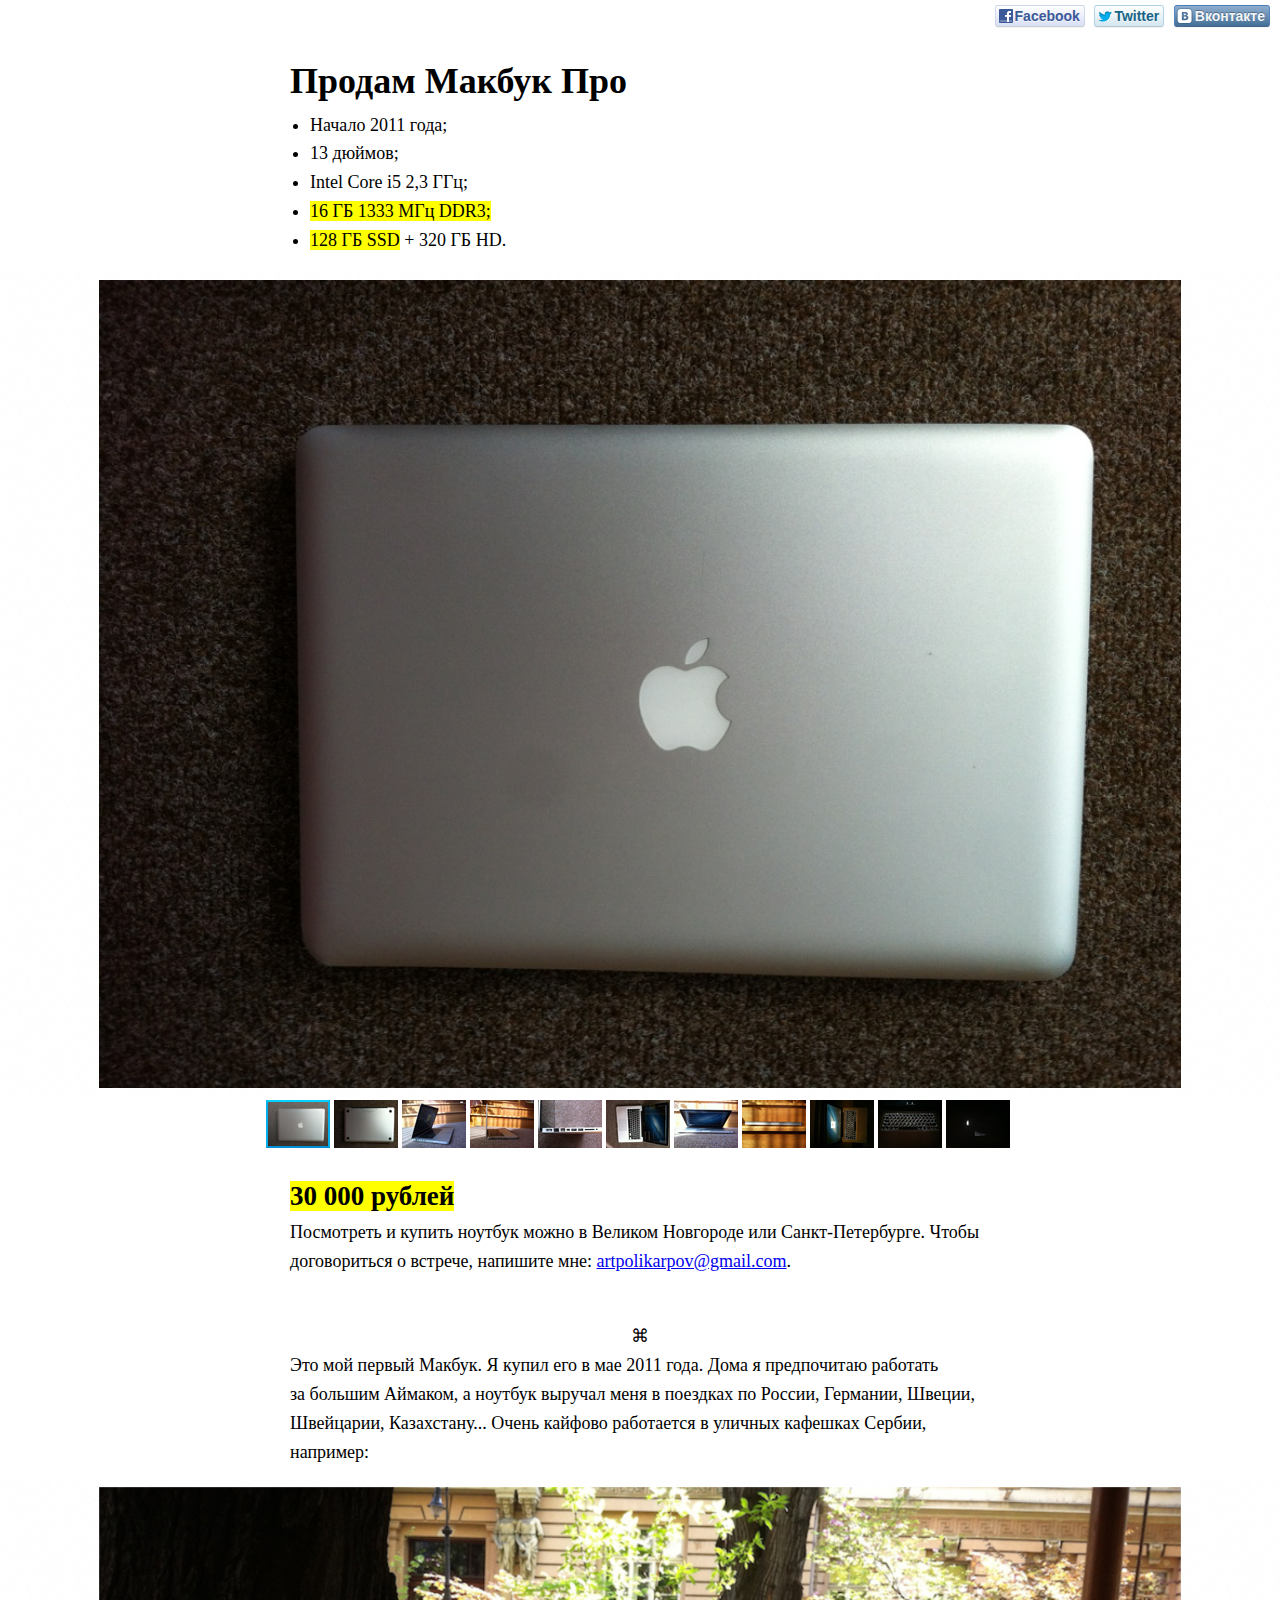
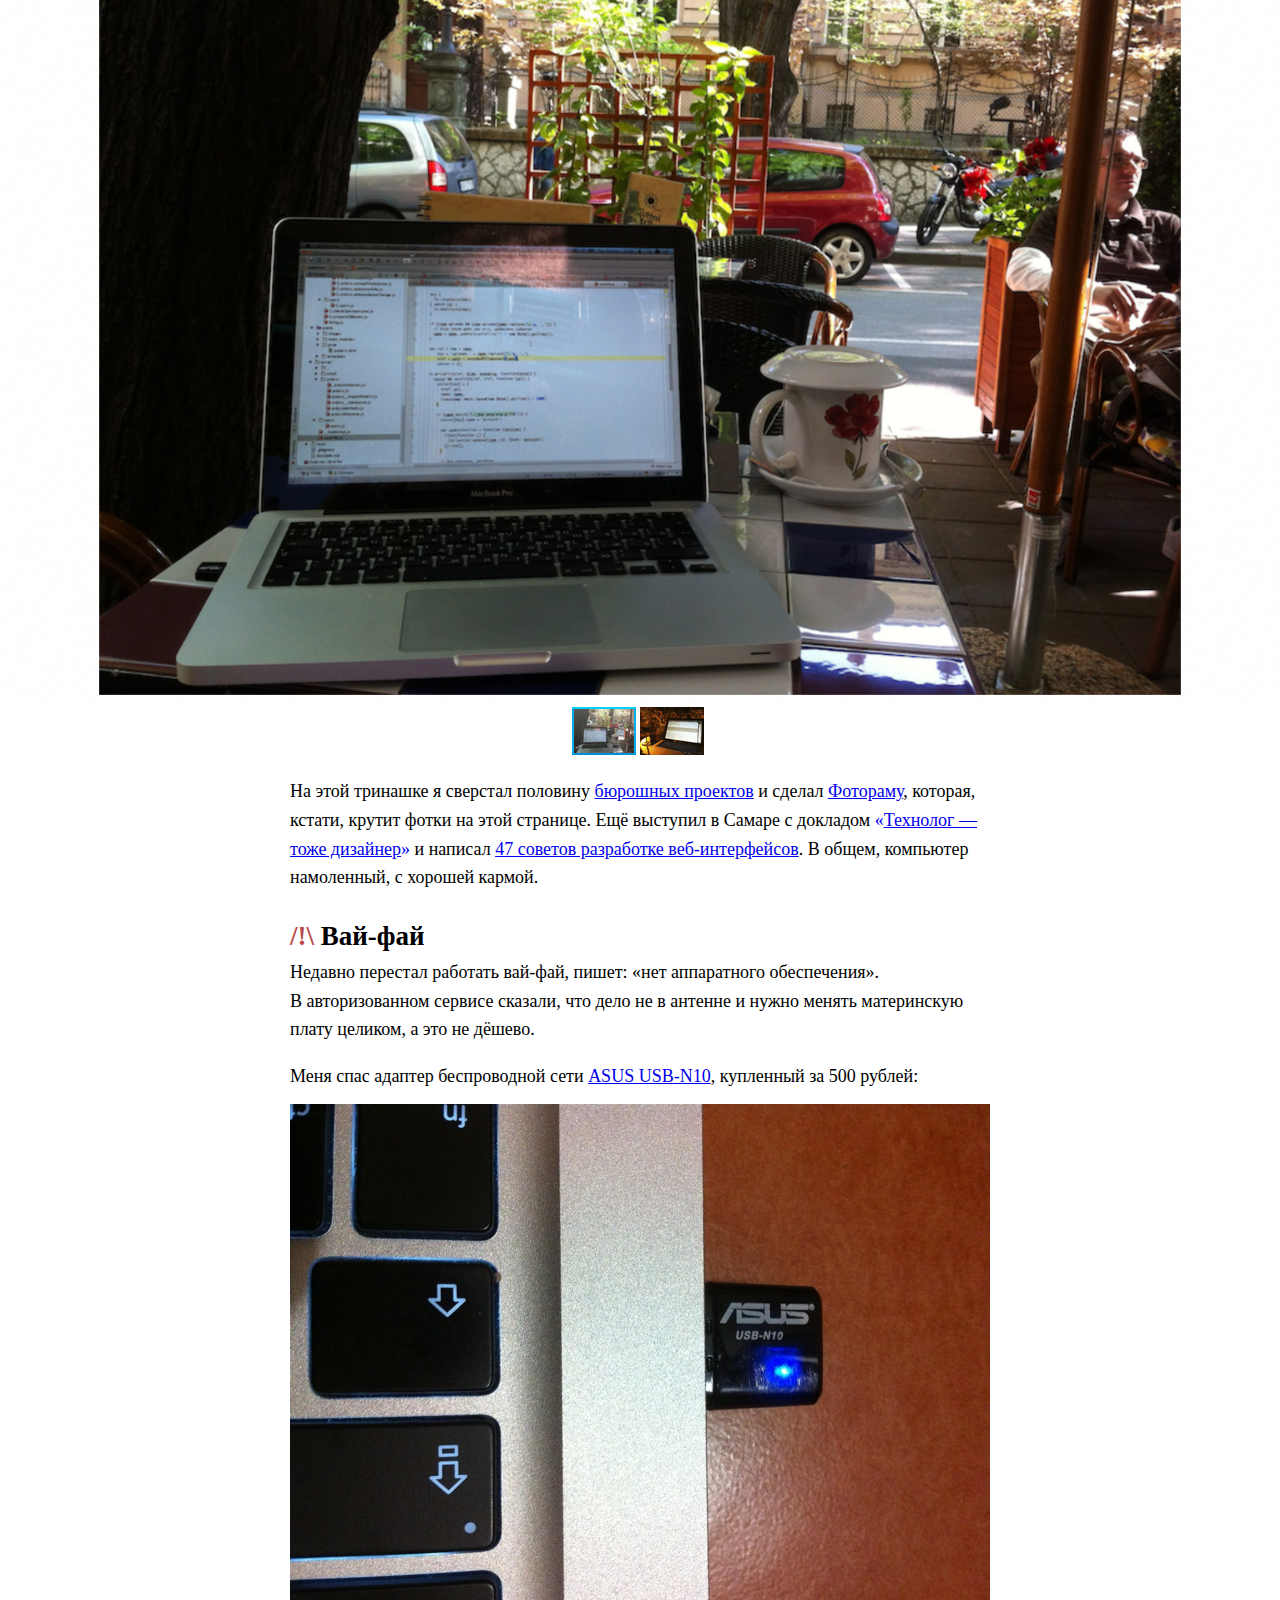
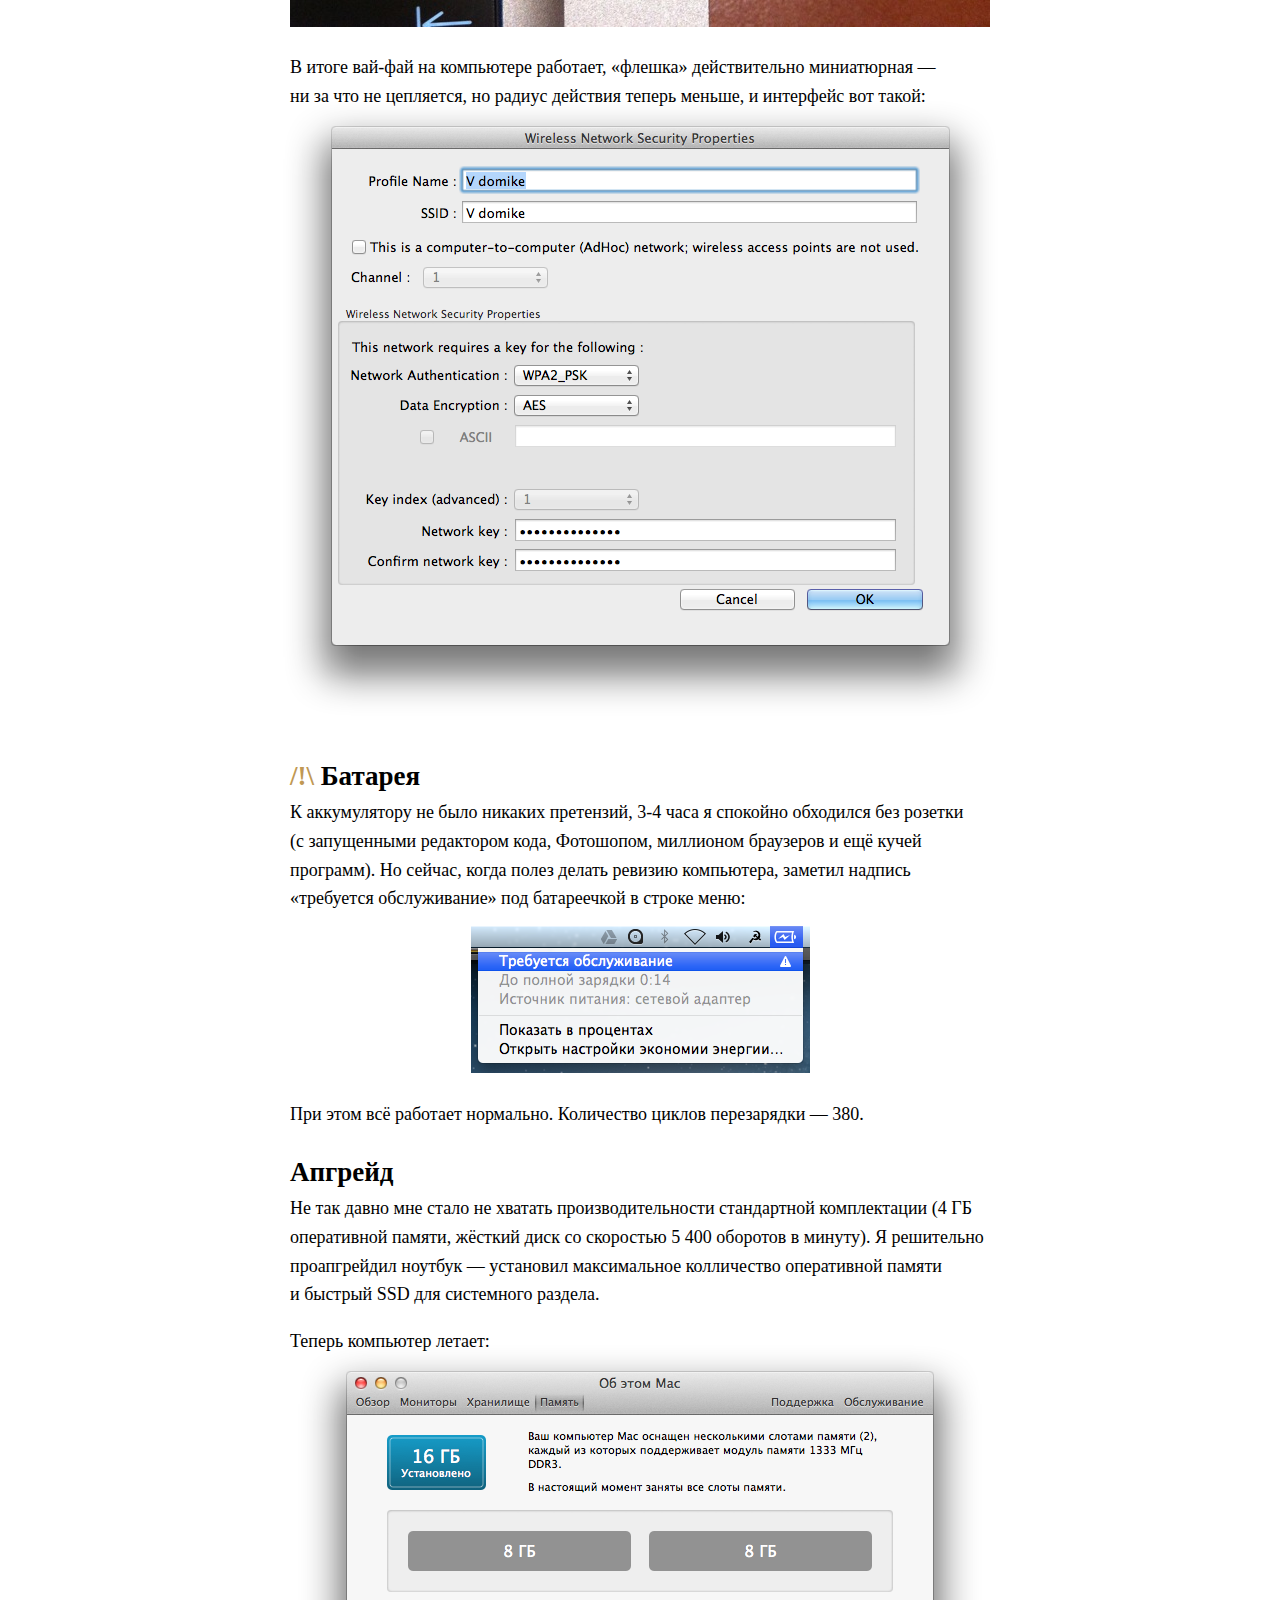
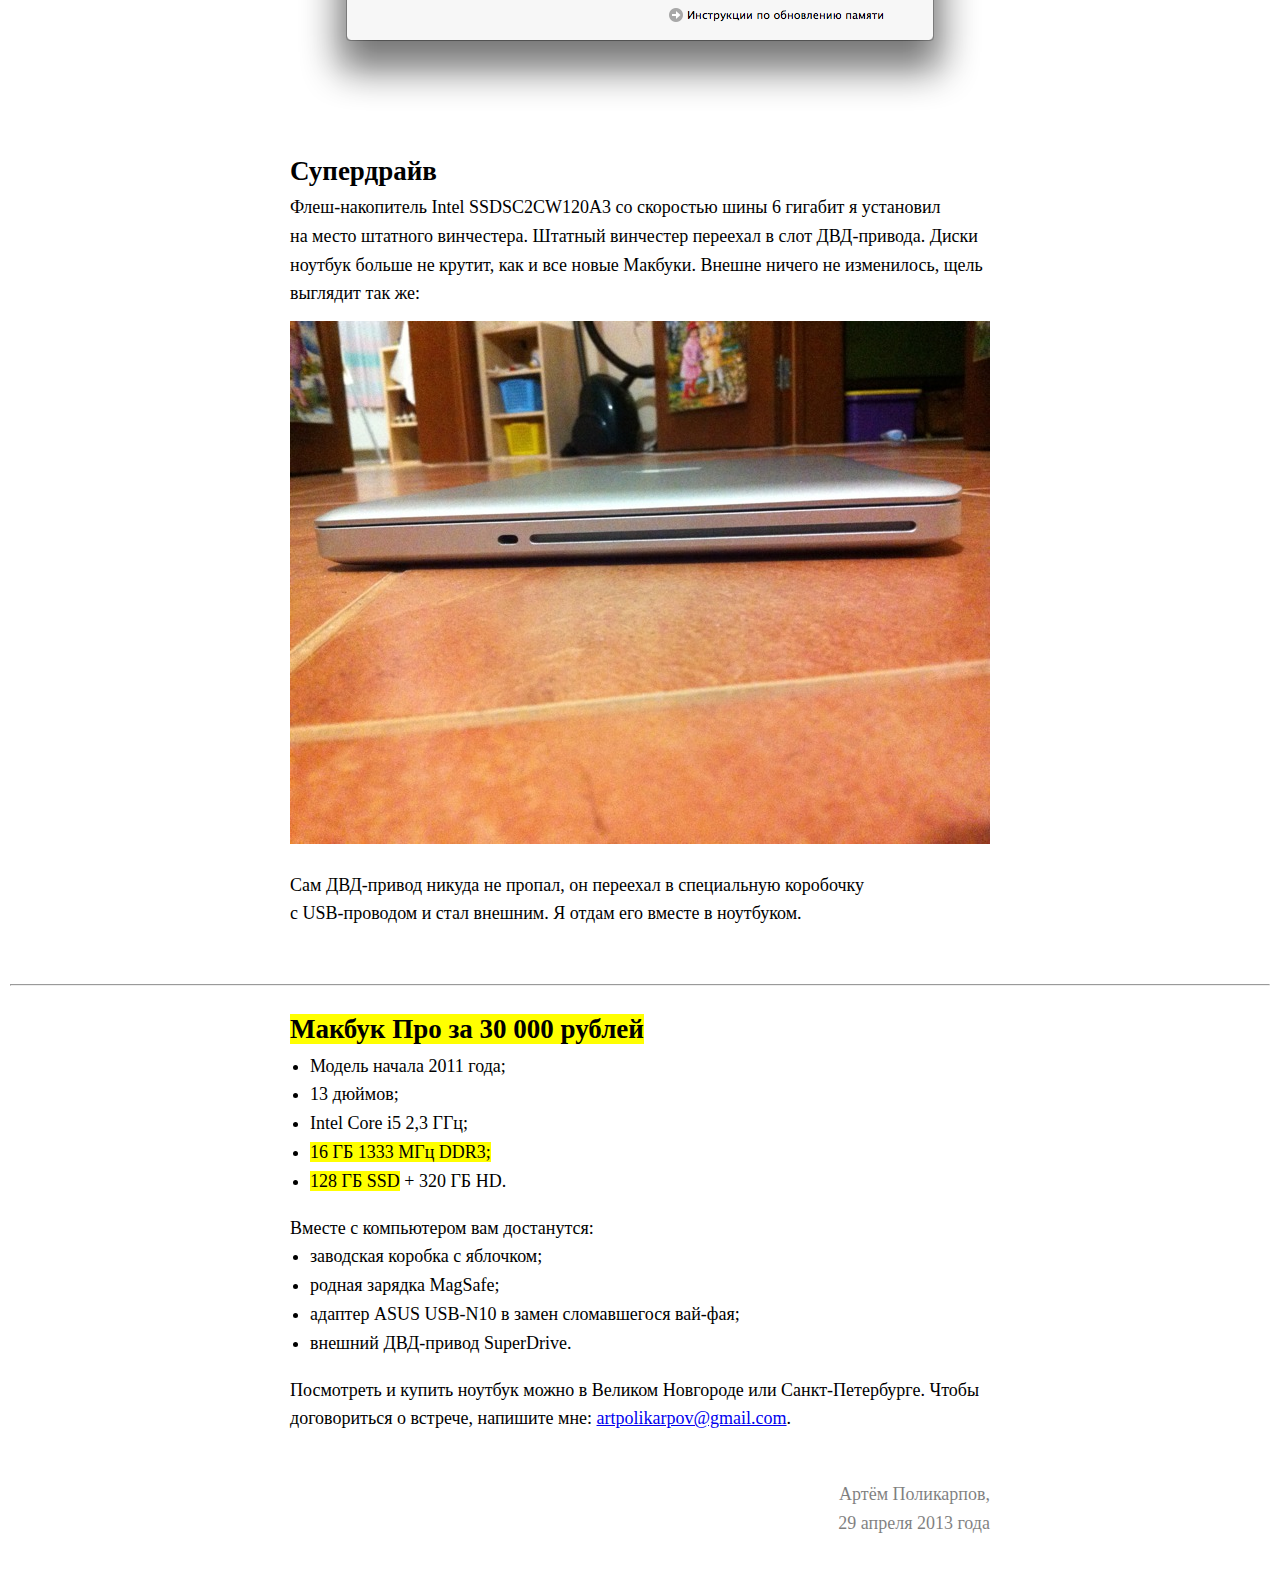
==== index.html @ 99ca400c "Done :-)" ====
<!DOCTYPE html>
<html>
<head>
  <meta charset="utf-8">
  <meta name="viewport" content="width=device-width"/>

  <link rel="shortcut icon" href="http://www.apple.com/favicon.ico">

  <script src="http://code.jquery.com/jquery-1.9.1.min.js"></script>

  <link rel="stylesheet" href="libs/fotorama/fotorama.css"/>
  <script src="libs/fotorama/fotorama.js"></script>

  <script>
    $(function () {
      $('.my-fotorama').fotorama({
        width: '100%',
        acpectRatio: 1000/747,
        fitToWindowHeight: true,
        background: 'none',
        shadows: false
      })
    });
  </script>

  <link rel="stylesheet" href="libs/social-likes/social-likes.css"/>
  <script src="libs/social-likes/social-likes.min.js"></script>

  <link rel="stylesheet" href="styles/style.css"/>

  <title>Продам Макбук Про</title>
</head>
<body>

<div style="text-align: right;">
  <ul class="social-likes">
    <li class="facebook" title="Поделиться ссылкой на Фейсбуке">Facebook</li>
    <li class="twitter" title="Поделиться ссылкой в Твиттере">Twitter</li>
    <li class="vkontakte" title="Поделиться ссылкой во Вконтакте">Вконтакте</li>
  </ul>
</div>

<h1>Продам Макбук Про</h1>

<ul>
  <li>Начало 2011 года;</li>
  <li>13 дюймов;</li>
  <li>Intel Core i5 2,3 ГГц;</li>
  <li><mark>16 ГБ 1333 МГц DDR3;</mark></li>
  <li><mark>128 ГБ SSD</mark> + 320 ГБ HD.</li>
</ul>

<div class="my-fotorama">
  <a href="images/fotorama/IMG_4294.jpg"><img src="images/fotorama/thumbs/IMG_4294.jpg"></a>
  <a href="images/fotorama/IMG_4295.jpg"><img src="images/fotorama/thumbs/IMG_4295.jpg"></a>
  <a href="images/fotorama/IMG_4296.jpg"><img src="images/fotorama/thumbs/IMG_4296.jpg"></a>
  <a href="images/fotorama/IMG_4297.jpg"><img src="images/fotorama/thumbs/IMG_4297.jpg"></a>
  <a href="images/fotorama/IMG_4299.jpg"><img src="images/fotorama/thumbs/IMG_4299.jpg"></a>
  <a href="images/fotorama/IMG_4300.jpg"><img src="images/fotorama/thumbs/IMG_4300.jpg"></a>
  <a href="images/fotorama/IMG_4301.jpg"><img src="images/fotorama/thumbs/IMG_4301.jpg"></a>
  <a href="images/fotorama/IMG_4303.jpg"><img src="images/fotorama/thumbs/IMG_4303.jpg"></a>
  <a href="images/fotorama/IMG_4305.jpg"><img src="images/fotorama/thumbs/IMG_4305.jpg"></a>
  <a href="images/fotorama/IMG_4307.jpg"><img src="images/fotorama/thumbs/IMG_4307.jpg"></a>
  <a href="images/fotorama/IMG_4309.jpg"><img src="images/fotorama/thumbs/IMG_4309.jpg"></a>
</div>

<h2><mark>30 000 рублей</mark></h2>
<p>Посмотреть и купить ноутбук можно в Великом Новгороде <nobr>или Санкт-Петербурге.</nobr>
  Чтобы договориться о встрече, напишите мне: <a href="mailto:artpolikarpov@gmail.com">artpolikarpov@gmail.com</a>.</p>


<br>
<center>⌘</center>
<p>Это мой первый Макбук. Я купил его в мае 2011 года.
  Дома я предпочитаю работать за большим Аймаком, а ноутбук выручал меня в поездках по России, Германии, Швеции, Швейцарии, Казахстану...
  Очень кайфово работается в уличных кафешках Сербии, например:</p>

<div class="my-fotorama">
  <a href="images/serbia/IMG_4184.jpg"><img src="images/serbia/thumbs/IMG_4184.jpg"></a>
  <a href="images/serbia/IMG_4198.jpg"><img src="images/serbia/thumbs/IMG_4198.jpg"></a>
</div>

<p>На этой тринашке я сверстал половину <a href="http://artgorbunov.ru/projects/">бюрошных проектов</a> и сделал <a href="http://fotoramajs.com/">Фотораму</a>, которая, кстати, крутит фотки на этой странице.
  Ещё выступил в Самаре с докладом <a href="http://2011.404fest.ru/themes/tech-is-design" class="no-u">«<u>Технолог — тоже дизайнер</u>»</a> и написал <a href="http://artgorbunov.ru/bb/soviet/polikarpov-mitin">47 советов разработке веб-интерфейсов</a>.
  В общем, компьютер намоленный, с хорошей кармой.</p>

<h2><span style="color: #b94a48;">/!\</span> Вай-фай</h2>
<p>Недавно перестал работать <nobr>вай-фай,</nobr> пишет: «нет аппаратного обеспечения». В авторизованном сервисе сказали, что дело не в антенне и нужно менять материнскую плату целиком, а это не дёшево.</p>
<p>Меня спас адаптер беспроводной сети <a href="http://ru.asus.com/Networks/Wireless_Adapters/USBN10/">ASUS USB-N10</a>, купленный за 500 рублей:</p>

<p class="image">
  <img src="images/IMG_4319.jpg" width="700" height="523" />
</p>

<p>В итоге <nobr>вай-фай</nobr> на компьютере работает, «флешка» действительно миниатюрная — ни за что не цепляется, но радиус действия теперь меньше, и интерфейс вот такой:</p>

<p class="image">
  <img src="images/wireless-utility.png" width="731" height="632" style="margin-top: -32px;" />
</p>

<h2><span style="color: #c09853;">/!\</span> Батарея</h2>
<p>К аккумулятору не было никаких претензий, <nobr>3-4</nobr> часа я спокойно обходился без розетки (с запущенными редактором кода, Фотошопом, миллионом браузеров и ещё кучей программ). Но сейчас, когда полез делать ревизию компьютера, заметил надпись «требуется обслуживание» под батареечкой в строке меню:</p>

<p class="image">
  <img src="images/battery-problem.png" width="339" height="147" />
</p>

<p>При этом всё работает нормально. Количество циклов перезарядки — 380.</p>

<h2>Апгрейд</h2>
<p>Не так давно мне стало не хватать производительности стандартной комплектации (4 ГБ оперативной памяти, жёсткий диск со скоростью 5 400 оборотов в минуту). Я решительно проапгрейдил ноутбук — установил максимальное колличество оперативной памяти и быстрый SSD для системного раздела.</p>

<p>Теперь компьютер летает:</p>

<p class="image">
  <img src="images/ddr.png" width="700" height="382" style="margin-top: -32px;" />
</p>

<h2>Супердрайв</h2>
<p><nobr>Флеш-накопитель</nobr> Intel SSDSC2CW120A3 со скоростью шины 6 гигабит я установил на место штатного винчестера. Штатный винчестер переехал в слот <nobr>ДВД-привода.</nobr> Диски ноутбук больше не крутит, как и все новые Макбуки. Внешне ничего не изменилось, щель выглядит так же:</p>

<p class="image"><img src="images/IMG_4290.jpg" width="700" height="523" /></p>

<p>Сам <nobr>ДВД-привод</nobr> никуда не пропал, он переехал в специальную коробочку <nobr>с USB-проводом</nobr> и стал внешним. Я отдам его вместе в ноутбуком.</p>

<br>
<hr>
<h2><mark>Макбук Про за 30 000 рублей</mark></h2>

<ul>
  <li>Модель начала 2011 года;</li>
  <li>13 дюймов;</li>
  <li>Intel Core i5 2,3 ГГц;</li>
  <li><mark>16 ГБ 1333 МГц DDR3;</mark></li>
  <li><mark>128 ГБ SSD</mark> + 320 ГБ HD.</li>
</ul>

<p>Вместе с компьютером вам достанутся:</p>

<ul>
  <li>заводская коробка с яблочком;</li>
  <li>родная зарядка MagSafe;</li>
  <li>адаптер ASUS USB-N10 в замен сломавшегося вай-фая;</li>
  <li>внешний ДВД-привод SuperDrive.</li>
</ul>

<p>Посмотреть и купить ноутбук можно в Великом Новгороде или Санкт-Петербурге. Чтобы договориться о встрече, напишите мне: <a href="mailto:artpolikarpov@gmail.com">artpolikarpov@gmail.com</a>.</p>

<p style="text-align: right; opacity: .5;"><br>
  Артём Поликарпов,<br>
  29 апреля 2013 года</p>
</body>
</html>
---- libs/fotorama/fotorama.css ----
/*! Fotorama 3.0.8 | http://fotoramajs.com/license/  */
.fotorama__noise,.fotorama__thumbs_previews,.fotorama__caption_overlay,.fotorama_fullscreen .fotorama__caption{background-image:url("[data-uri]")}.fotorama_shadows .fotorama__wrap:before,.fotorama_shadows .fotorama__wrap:after,.fotorama_shadows .fotorama__thumbs_previews:before,.fotorama_shadows .fotorama__thumbs_previews:after,.fotorama_csstransitions .fotorama__wrap_style_touch .fotorama__shaft,.fotorama__thumb__dot,.fotorama_csstransitions .fotorama__thumbs_previews .fotorama__thumbs-shaft,.fotorama_csstransitions .fotorama__thumbs_previews .fotorama__thumb-border,.fotorama__arr,.fotorama__fsi{-webkit-transition-timing-function:cubic-bezier(0.1,0,0.25,1);-moz-transition-timing-function:cubic-bezier(0.1,0,0.25,1);-o-transition-timing-function:cubic-bezier(0.1,0,0.25,1);transition-timing-function:cubic-bezier(0.1,0,0.25,1)}.fotorama_shadows .fotorama__wrap:before,.fotorama_shadows .fotorama__wrap:after,.fotorama_shadows .fotorama__thumbs_previews:before,.fotorama_shadows .fotorama__thumbs_previews:after,.fotorama__thumb__dot,.fotorama__arr,.fotorama__fsi{-webkit-transition-duration:333ms;-moz-transition-duration:333ms;-o-transition-duration:333ms;transition-duration:333ms}.fotorama_csstransitions .fotorama__wrap_style_touch .fotorama__shaft,.fotorama__thumb:hover .fotorama__thumb__dot,.fotorama__thumb_selected .fotorama__thumb__dot,.fotorama__thumb_selected:hover .fotorama__thumb__dot,.fotorama_csstransitions .fotorama__thumbs_previews .fotorama__thumbs-shaft,.fotorama_csstransitions .fotorama__thumbs_previews .fotorama__thumb-border{-webkit-transition-duration:0;-moz-transition-duration:0;-o-transition-duration:0;transition-duration:0}.fotorama_csstransitions .fotorama__wrap_style_touch .fotorama__shaft,.fotorama_csstransitions .fotorama__thumbs_previews .fotorama__thumbs-shaft,.fotorama_csstransitions .fotorama__thumbs_previews .fotorama__thumb-border{-webkit-transform:translate(0,0);-moz-transform:translate(0,0);-ms-transform:translate(0,0);-o-transform:translate(0,0);transform:translate(0,0)}.fullscreen,.fotorama__wrap,.fotorama__wrap_style_fade .fotorama__frame{background:-webkit-gradient(radial,50% 50%,0,50% 50%,500,color-stop(0%,#f3f2f1),color-stop(12.8%,#f3f2f1),color-stop(100%,#cacac9));background:-webkit-radial-gradient(#f3f2f1,#f3f2f1 64px,#cacac9 500px);background:-moz-radial-gradient(#f3f2f1,#f3f2f1 64px,#cacac9 500px);background:-o-radial-gradient(#f3f2f1,#f3f2f1 64px,#cacac9 500px);background:radial-gradient(#f3f2f1,#f3f2f1 64px,#cacac9 500px);background-color:#cacac9}.fotorama-outer,.fotorama__caption-outer{margin:0;padding:0}.fotorama{-webkit-tap-highlight-color:rgba(0,0,0,0);*zoom:1;position:relative;margin:0;padding:0}.fotorama img{max-width:99999px!important;min-width:0!important;width:auto}.fotorama:active,.fotorama:focus{outline:none}.fullscreen{width:100%!important;height:100%!important;overflow:hidden!important}.fullscreen *{visibility:hidden;overflow:visible}.fotorama_fullscreen{visibility:visible;position:fixed!important;top:0!important;right:0!important;bottom:0!important;left:0!important;width:100%!important;height:100%!important;margin:auto!important;z-index:2147483647!important;-webkit-box-sizing:border-box!important;-moz-box-sizing:border-box!important;-o-box-sizing:border-box!important;-ms-box-sizing:border-box!important;box-sizing:border-box!important}.fotorama_fullscreen *{visibility:visible}.fotorama_fullscreen .fotorama__wrap,.fotorama_fullscreen .fotorama__thumbs{margin:0!important}.fotorama_fullscreen.fotorama_fullscreen_quirks{position:absolute!important}.fotorama__wrap{position:relative;overflow:hidden;*zoom:1;margin:0;padding:0;-webkit-user-select:none;-moz-user-select:-moz-none;-khtml-user-select:none;-o-user-select:none;-ms-user-select:none;user-select:none}.fotorama__noise{top:0;left:0;bottom:0;right:0;position:absolute}.fotorama_shadows .fotorama__wrap:before,.fotorama_shadows .fotorama__wrap:after,.fotorama_shadows .fotorama__thumbs_previews:before,.fotorama_shadows .fotorama__thumbs_previews:after{content:"";display:block;position:absolute;text-decoration:none;top:3px;bottom:3px;width:10px;height:auto;-webkit-transition-property:all;-moz-transition-property:all;-o-transition-property:all;transition-property:all;z-index:10;*display:none!important}.fotorama_shadows .fotorama__wrap:before,.fotorama_shadows .fotorama__thumbs_previews:before{-webkit-box-shadow:rgba(0,0,0,0.5) 2px 0 8px,rgba(0,0,0,0.5) 0 0 3px;-moz-box-shadow:rgba(0,0,0,0.5) 2px 0 8px,rgba(0,0,0,0.5) 0 0 3px;box-shadow:rgba(0,0,0,0.5) 2px 0 8px,rgba(0,0,0,0.5) 0 0 3px;left:-25px}.fotorama_shadows .fotorama__wrap:after,.fotorama_shadows .fotorama__thumbs_previews:after{-webkit-box-shadow:rgba(0,0,0,0.5) -2px 0 8px,rgba(0,0,0,0.5) 0 0 3px;-moz-box-shadow:rgba(0,0,0,0.5) -2px 0 8px,rgba(0,0,0,0.5) 0 0 3px;box-shadow:rgba(0,0,0,0.5) -2px 0 8px,rgba(0,0,0,0.5) 0 0 3px;right:-25px}.fotorama_shadows .fotorama__wrap_shadow:before,.fotorama_shadows .fotorama__thumbs_shadow:before{left:-10px}.fotorama_shadows .fotorama__wrap_shadow:after,.fotorama_shadows .fotorama__thumbs_shadow:after{right:-10px}.fotorama_shadows .fotorama__wrap_shadow_no-left:before,.fotorama_shadows .fotorama__thumbs_shadow_no-left:before{left:-25px}.fotorama_shadows .fotorama__wrap_shadow_no-right:after,.fotorama_shadows .fotorama__thumbs_shadow_no-right:after{right:-25px}.fotorama_shadows.fotorama_vertical .fotorama__wrap:before,.fotorama_shadows.fotorama_vertical .fotorama__wrap:after,.fotorama_shadows.fotorama_vertical .fotorama__thumbs_previews:before,.fotorama_shadows.fotorama_vertical .fotorama__thumbs_previews:after{top:auto;left:3px;right:3px;width:auto;height:10px;-webkit-box-shadow:black,0,0,10px;-moz-box-shadow:black,0,0,10px;box-shadow:black,0,0,10px}.fotorama_shadows.fotorama_vertical .fotorama__wrap:before,.fotorama_shadows.fotorama_vertical .fotorama__thumbs_previews:before{-webkit-box-shadow:rgba(0,0,0,0.5) 0 2px 8px,rgba(0,0,0,0.5) 0 0 3px;-moz-box-shadow:rgba(0,0,0,0.5) 0 2px 8px,rgba(0,0,0,0.5) 0 0 3px;box-shadow:rgba(0,0,0,0.5) 0 2px 8px,rgba(0,0,0,0.5) 0 0 3px;top:-25px}.fotorama_shadows.fotorama_vertical .fotorama__wrap:after,.fotorama_shadows.fotorama_vertical .fotorama__thumbs_previews:after{-webkit-box-shadow:rgba(0,0,0,0.5) 0 -2px 8px,rgba(0,0,0,0.5) 0 0 3px;-moz-box-shadow:rgba(0,0,0,0.5) 0 -2px 8px,rgba(0,0,0,0.5) 0 0 3px;box-shadow:rgba(0,0,0,0.5) 0 -2px 8px,rgba(0,0,0,0.5) 0 0 3px;bottom:-25px}.fotorama_shadows.fotorama_vertical .fotorama__wrap_shadow:before,.fotorama_shadows.fotorama_vertical .fotorama__thumbs_shadow:before{top:-10px}.fotorama_shadows.fotorama_vertical .fotorama__wrap_shadow:after,.fotorama_shadows.fotorama_vertical .fotorama__thumbs_shadow:after{bottom:-10px}.fotorama_shadows.fotorama_vertical .fotorama__wrap_shadow_no-left:before,.fotorama_shadows.fotorama_vertical .fotorama__thumbs_shadow_no-left:before{top:-25px}.fotorama_shadows.fotorama_vertical .fotorama__wrap_shadow_no-right:after,.fotorama_shadows.fotorama_vertical .fotorama__thumbs_shadow_no-right:after{bottom:-25px}.fotorama_shadows.fotorama_fullscreen .fotorama__wrap:before,.fotorama_shadows.fotorama_fullscreen .fotorama__wrap:after,.fotorama_shadows.fotorama_fullscreen .fotorama__thumbs_previews:before,.fotorama_shadows.fotorama_fullscreen .fotorama__thumbs_previews:after{display:none}.fotorama__shaft{position:absolute;top:0;left:0;margin:0;padding:0}.fotorama_csstransitions .fotorama__wrap_style_touch *{-webkit-backface-visibility:hidden}.fotorama_csstransitions .fotorama__wrap_style_touch .fotorama__shaft{-webkit-transition-property:-webkit-transform;-moz-transition-property:-moz-transform;-o-transition-property:-o-transform;transition-property:transform}.fotorama_csstransitions .fotorama__thumbs_previews *{-webkit-backface-visibility:hidden}.fotorama__wrap_style_touch .fotorama__shaft{cursor:move;cursor:-webkit-grab;cursor:-moz-grab;cursor:-o-grab;cursor:-ms-grab;cursor:grab;*cursor:move!important}.fotorama__wrap_style_touch .fotorama__shaft_grabbing{cursor:-webkit-grabbing;cursor:-moz-grabbing;cursor:-o-grabbing;cursor:-ms-grabbing;cursor:grabbing}.fotorama__wrap_style_fade .fotorama__shaft,.fotorama_no-csstransitions .fotorama__shaft,.fotorama_no-csstransitions .fotorama__thumbs-shaft{-webkit-transform:translate(0,0)!important;-moz-transform:translate(0,0)!important;-ms-transform:translate(0,0)!important;-o-transform:translate(0,0)!important;transform:translate(0,0)!important}.fotorama__wrap_with-div{border:1px solid #7f7f7f}.fotorama__thumbs{text-align:center;position:relative;min-height:18px;margin:0;padding:0;font-size:0;line-height:0;-webkit-user-select:none;-moz-user-select:none;-o-user-select:none;-ms-user-select:none;user-select:none}.fotorama_vertical .fotorama__thumbs{position:absolute;top:0;left:0;width:18px}.fotorama__thumbs-shaft{text-align:left;margin:0;padding:0;display:-moz-inline-box;-moz-box-orient:vertical;display:inline-block;vertical-align:middle;*vertical-align:auto;*display:inline;*zoom:1}.fotorama__thumb{display:-moz-inline-box;-moz-box-orient:vertical;display:inline-block;vertical-align:middle;*vertical-align:auto;*display:inline;*zoom:1;cursor:pointer;position:relative;width:18px;height:18px;margin:0;padding:0;-webkit-tap-highlight-color:rgba(0,0,0,0.3)}.fotorama__thumb__dot{display:block;width:6px;height:6px;position:relative;top:6px;left:6px;-webkit-border-radius:6px;-moz-border-radius:6px;-ms-border-radius:6px;-o-border-radius:6px;border-radius:6px;background-color:#7f7f7f;filter:progid:DXImageTransform.Microsoft.Alpha(Opacity=50);opacity:0.5;-webkit-transition-property:opacity;-moz-transition-property:opacity;-o-transition-property:opacity;transition-property:opacity}.fotorama__thumb:hover .fotorama__thumb__dot{filter:progid:DXImageTransform.Microsoft.Alpha(Opacity=75);opacity:0.75}.fotorama__thumb_selected,.fotorama__thumb_selected:hover{cursor:default}.fotorama__thumb_selected .fotorama__thumb__dot,.fotorama__thumb_selected:hover .fotorama__thumb__dot{filter:progid:DXImageTransform.Microsoft.Alpha(Opacity=100);opacity:1}.fotorama__thumb_disabled{display:none;cursor:default}.fotorama__thumbs_previews{overflow:hidden;background-color:#d2d2d1}.fotorama__thumbs_previews .fotorama__thumbs-shaft{position:absolute;top:0;left:0;white-space:nowrap}.fotorama__thumbs_previews .fotorama__thumb{width:auto;background:rgba(127,127,127,0.25)}.fotorama__thumbs_previews .fotorama__thumb__img{width:auto;border:none;margin:0;padding:0}.fotorama__thumbs_previews .fotorama__thumb-border{border:solid;border-color:#00d1ff #00afea #008ed6;background:-webkit-gradient(linear,50% 0%,50% 100%,color-stop(0%,rgba(255,255,255,0.25)),color-stop(100%,rgba(55,55,55,0.05)));background:-webkit-linear-gradient(rgba(255,255,255,0.25),rgba(55,55,55,0.05));background:-moz-linear-gradient(rgba(255,255,255,0.25),rgba(55,55,55,0.05));background:-o-linear-gradient(rgba(255,255,255,0.25),rgba(55,55,55,0.05));background:linear-gradient(rgba(255,255,255,0.25),rgba(55,55,55,0.05));background-color:rgba(175,175,175,0.15);position:absolute;z-index:10;-webkit-box-sizing:content-box;-moz-box-sizing:content-box;-o-box-sizing:content-box;-ms-box-sizing:content-box;box-sizing:content-box;display:none}.fotorama_horizontal .fotorama__thumbs_previews .fotorama__thumb{margin-left:0!important}.fotorama_vertical .fotorama__thumbs_previews .fotorama__thumb{float:none;display:block;margin-top:0!important}.fotorama_csstransitions .fotorama__thumbs_previews .fotorama__thumbs-shaft{-webkit-transition-property:-webkit-transform;-moz-transition-property:-moz-transform;-o-transition-property:-o-transform;transition-property:transform}.fotorama_csstransitions .fotorama__thumbs_previews .fotorama__thumb-border{-webkit-transition-property:-webkit-transform,left,top,border,background,width,height;-moz-transition-property:-moz-transform,left,top,border,background,width,height;-o-transition-property:-o-transform,left,top,border,background,width,height;transition-property:transform left top border background width height}.fotorama__frame{position:absolute;overflow:hidden;top:0;left:0;margin:0;padding:0}.fotorama__frame *{z-index:2}.fotorama__frame_active{z-index:5}.fotorama__wrap_style_fade .fotorama__frame{left:0!important}.fotorama__img{position:absolute;margin:0!important;padding:0!important;top:0;left:0;z-index:1}.fotorama_shadows .fotorama__img{-webkit-box-shadow:0 0 5px rgba(0,0,0,0.25);-moz-box-shadow:0 0 5px rgba(0,0,0,0.25);box-shadow:0 0 5px rgba(0,0,0,0.25)}.fotorama__arr{display:block;position:absolute;font-family:sans-serif;width:44px;text-align:center;z-index:10;color:white;-webkit-transition-property:opacity,margin;-moz-transition-property:opacity,margin;-o-transition-property:opacity,margin;transition-property:opacity margin;font-size:18px;top:50%;line-height:72px;margin-top:-36px;text-shadow:black 0 0 5px;cursor:pointer;opacity:0;font-style:normal!important;-webkit-tap-highlight-color:rgba(255,255,255,0.15)}.fotorama__arr_prev{left:0;margin-left:0}.fotorama__arr_next{left:100%;margin-left:-44px}.fotorama__arr_disabled{cursor:default;*display:none}.fotorama_touch .fotorama__arr{opacity:1!important;-webkit-transition:none;-moz-transition:none;-o-transition:none;transition:none}.fotorama_touch .fotorama__arr_disabled{opacity:0.11!important}.fotorama__wrap_mouseover .fotorama__arr{opacity:0.6}.fotorama__wrap_mouseover .fotorama__arr:hover,.fotorama__wrap_mouseover .fotorama__arr_hover{opacity:1;text-shadow:black 0 0 5px,black 0 0 25px}.fotorama__wrap_mouseover .fotorama__arr_prev,.fotorama_touch .fotorama__arr_prev{margin-left:0}.fotorama__wrap_mouseover .fotorama__arr_next,.fotorama_touch .fotorama__arr_next{margin-left:-44px}.fotorama__wrap_mouseover .fotorama__arr_disabled,.fotorama__wrap_mouseover .fotorama__arr_disabled:hover,.fotorama_touch .fotorama__arr_disabled,.fotorama_touch .fotorama__arr_disabled:hover{opacity:0.11;text-shadow:none}.fotorama__wrap_mouseout .fotorama__arr{opacity:0}.fotorama__wrap_mouseout .fotorama__arr_prev{margin-left:-44px}.fotorama__wrap_mouseout .fotorama__arr_next{margin-left:0}.fotorama__wrap_style_fade .fotorama__arr_prev{margin-left:0}.fotorama__wrap_style_fade .fotorama__arr_next{margin-left:-44px}.fotorama_vertical .fotorama__arr{width:72px;line-height:44px;margin-top:0;margin-left:0;top:auto;left:50%;margin-left:-36px}.fotorama_vertical .fotorama__arr_prev{top:0;margin-top:0}.fotorama_vertical .fotorama__arr_next{bottom:0;margin-bottom:0}.fotorama_vertical .fotorama__wrap_mouseover .fotorama__arr_prev,.fotorama_vertical .fotorama_touch .fotorama__arr_prev{margin-top:0}.fotorama_vertical .fotorama__wrap_mouseover .fotorama__arr_next,.fotorama_vertical .fotorama_touch .fotorama__arr_next{margin-bottom:0}.fotorama_vertical .fotorama__wrap_mouseout .fotorama__arr_prev{margin-top:-44px}.fotorama_vertical .fotorama__wrap_mouseout .fotorama__arr_next{margin-bottom:-44px}.fotorama__caption{margin:0.5em 0;white-space:normal;position:relative}.fotorama__caption_overlay,.fotorama_fullscreen .fotorama__caption{background-color:#1e1d1c;color:white;z-index:15;margin:0;position:absolute;left:0;bottom:0;padding:5px 10px}.fotorama__fsi{position:absolute;width:32px;height:32px;right:0;top:0;opacity:0;font-size:0;line-height:0;z-index:20;cursor:pointer;-webkit-transition-property:opacity;-moz-transition-property:opacity;-o-transition-property:opacity;transition-property:opacity}.fotorama__fsi .i0{position:absolute;width:32px;height:32px;top:0;left:0;background:url("[data-uri]");border:none}.fotorama__fsi i{position:absolute;width:4px;height:4px;-webkit-box-sizing:content-box;-moz-box-sizing:content-box;-o-box-sizing:content-box;-ms-box-sizing:content-box;box-sizing:content-box;border:1px solid #111}.fotorama__fsi .i1 .i1,.fotorama__fsi .i2 .i2,.fotorama__fsi .i3 .i3,.fotorama__fsi .i4 .i4{width:3px;height:3px;border-color:#eee;top:0;left:0;margin:0!important}.fotorama__fsi .i1{top:7px;left:7px;border-right:none;border-bottom:none;margin:2px 0 0 2px}.fotorama__fsi .i2{top:7px;left:18px;border-left:none;border-bottom:none;margin:2px 0 0}.fotorama__fsi .i3{top:18px;left:18px;border-top:none;border-left:none}.fotorama__fsi .i4{top:18px;left:7px;border-right:none;border-top:none;margin:0 0 0 2px}.fotorama__fsi.fotorama__fsi_hover .i1,.fotorama__fsi.fotorama__fsi_hover .i2,.fotorama__fsi.fotorama__fsi_hover .i3,.fotorama__fsi.fotorama__fsi_hover .i4{margin:1px 0 0 1px}.fotorama_fullscreen .fotorama__fsi .i1,.fotorama_fullscreen .fotorama__fsi .i2,.fotorama_fullscreen .fotorama__fsi .i3,.fotorama_fullscreen .fotorama__fsi .i4{margin:1px 0 0 1px}.fotorama_fullscreen .fotorama__fsi.fotorama__fsi_hover .i1{margin:2px 0 0 2px}.fotorama_fullscreen .fotorama__fsi.fotorama__fsi_hover .i2{margin:2px 0 0}.fotorama_fullscreen .fotorama__fsi.fotorama__fsi_hover .i3{margin:0}.fotorama_fullscreen .fotorama__fsi.fotorama__fsi_hover .i4{margin:0 0 0 2px}.fotorama__wrap_mouseover .fotorama__fsi,.fotorama_touch .fotorama__fsi{opacity:1}.fotorama__state{position:absolute;width:32px;height:32px;margin-left:-16px;margin-top:-16px;line-height:32px;font-size:32px;text-align:center;background-repeat:no-repeat;z-index:6;top:50%;left:auto;font-family:Georgia}.fotorama__state svg{width:32px;height:32px;display:none}.fotorama_vertical .fotorama__state{top:auto;left:50%}.fotorama_loading .fotorama__state span{top:-3px}.fotorama_loading .fotorama__thumb-border{border-style:dashed;background:none}.fotorama_error .fotorama__state{background-position:0 0!important}.fotorama_error .fotorama__state svg{display:block}.fotorama_error .fotorama__thumb-border{border-color:#ff002a #e50015 #c00!important;background:none;border-style:dashed}.fotorama_error .fotorama__thumb_selected .fotorama__thumb__dot{background-color:#e50015!important;background-color:rgba(229,0,21,0.5)!important}
---- libs/social-likes/social-likes.css ----
/*! Social Likes v2.0.8 by Artem Sapegin - http://sapegin.github.com/social-likes - Licensed MIT */
.social-likes,.social-likes__widget{display:inline-block;vertical-align:middle;line-height:20px;text-indent:0;padding:0;border:0;word-spacing:0;font-size:14px;*zoom:1;*display:inline}.social-likes{margin:-3px;line-height:26px;list-style:none}.social-likes li{display:inline-block;*zoom:1;*display:inline}.social-likes_vertical li{display:block}.social-likes__widget{display:inline-block;position:relative;margin:3px;white-space:nowrap}.social-likes__widget:before{display:none}.social-likes__button,.social-likes__counter,.social-likes__balloon,.social-likes__balloon__code{font-family:"Trebuchet MS","Helvetica Neue",Tahoma,sans-serif;font-size:14px;text-rendering:optimizeLegibility}.social-likes__button,.social-likes__counter{display:inline-block;*display:inline;*float:left;margin:0;line-height:18px;border-width:1px;border-style:solid;border-radius:3px;outline:0}.social-likes__button{position:relative;padding:1px 4px 1px 20px;font-weight:700;text-shadow:0 1px 0 rgba(255,255,255,.6);-webkit-box-shadow:0 1px 1px rgba(0,0,0,.05);box-shadow:0 1px 1px rgba(0,0,0,.05);-webkit-transition:border .1s ease-in-out,color .2s ease-in-out;-moz-transition:border .1s ease-in-out,color .2s ease-in-out;-ms-transition:border .1s ease-in-out,color .2s ease-in-out;-o-transition:border .1s ease-in-out,color .2s ease-in-out;transition:border .1s ease-in-out,color .2s ease-in-out;cursor:pointer;user-select:none}.social-likes__icon{position:absolute;top:0;left:0;width:20px;height:20px;background-repeat:no-repeat}.social-likes__counter{position:relative;margin-left:7px;padding:1px 4px;font-weight:400;color:#666;color:rgba(0,0,0,.5);cursor:default}.social-likes__counter:before,.social-likes__counter:after{content:"";position:absolute;width:0;height:0}.social-likes__counter:before{top:4px;left:-6px;border:6px inset transparent;border-left:0;border-right:6px solid;border-right-color:inherit;opacity:.7}.social-likes__counter:after{top:5px;left:-4px;border:5px inset transparent;border-left:0;border-right:5px solid}.social-likes__close{position:absolute;right:0;top:0;padding:2px 4px;font:16px Verdana,Geneva,Tahoma,sans-serif;color:#999;cursor:pointer}.social-likes__close:hover{color:#111}.social-likes__close:before{display:none}.social-likes_vertical{margin:-6px -4px}.social-likes_vertical .social-likes__widget{display:block;margin:6px 4px}.social-likes_single-w{position:relative;display:inline-block}.social-likes_single{position:absolute;display:none;top:-6px;left:-6px;padding:6px 6px 4px;background:#fff;text-align:left;-webkit-box-shadow:0 0 15px rgba(0,0,0,.3);box-shadow:0 0 15px rgba(0,0,0,.3);z-index:99999}.social-likes_single .social-likes__widget:first-of-type{margin-right:14px}.social-likes__button_single{position:relative;padding-left:19px;background:#e2e2e2;background:-webkit-linear-gradient(top,#f7f7f7,#e2e2e2);background:-moz-linear-gradient(top,#f7f7f7,#e2e2e2);background:-ms-linear-gradient(top,#f7f7f7,#e2e2e2);background:-o-linear-gradient(top,#f7f7f7,#e2e2e2);background:linear-gradient(top,#f7f7f7,#e2e2e2);color:#444;border-color:#ccc;border-color:rgba(179,179,179,.8);border-bottom-color:rgba(153,153,153,.8)}.social-likes__button_single:hover{background:#f4f4f4;background:-webkit-linear-gradient(top,#f0f0f0,#cfcfcf);background:-moz-linear-gradient(top,#f0f0f0,#cfcfcf);background:-ms-linear-gradient(top,#f0f0f0,#cfcfcf);background:-o-linear-gradient(top,#f0f0f0,#cfcfcf);background:linear-gradient(top,#f0f0f0,#cfcfcf);color:#222;border-color:#bbb;border-bottom-color:#9f9f9f}.social-likes__icon_single{background-image:url("[data-uri]");background-position:2px 3px}.social-likes__counter_single{background:#f6f6f6;border-color:#ddd}.social-likes__counter_single:after{border-right-color:#f6f6f6}.social-likes__button_facebook{padding-left:19px;background:#eceef5;background:-webkit-linear-gradient(top,#fff,#d8def4);background:-moz-linear-gradient(top,#fff,#d8def4);background:-ms-linear-gradient(top,#fff,#d8def4);background:-o-linear-gradient(top,#fff,#d8def4);background:linear-gradient(top,#fff,#d8def4);color:#3b5998;border-color:#cad4e7;border-color:rgba(202,212,231,.8);border-bottom-color:rgba(189,194,203,.8)}.social-likes__button_facebook:hover{background:#c0cdf3;background:-webkit-linear-gradient(top,#f2f3f7,#c0cdf3);background:-moz-linear-gradient(top,#f2f3f7,#c0cdf3);background:-ms-linear-gradient(top,#f2f3f7,#c0cdf3);background:-o-linear-gradient(top,#f2f3f7,#c0cdf3);background:linear-gradient(top,#f2f3f7,#c0cdf3);color:#253860;border-color:#b4bfd4;border-bottom-color:#b3b7bf}.social-likes__icon_facebook{background-image:url("[data-uri]");background-position:3px 3px}.social-likes__counter_facebook{background:#f2f3f7;border-color:#cad4e7}.social-likes__counter_facebook:after{border-right-color:#f2f3f7}.social-likes__button_twitter{padding-left:19px;background:#d5e6ef;background:-webkit-linear-gradient(top,#fff,#d5e6ef);background:-moz-linear-gradient(top,#fff,#d5e6ef);background:-ms-linear-gradient(top,#fff,#d5e6ef);background:-o-linear-gradient(top,#fff,#d5e6ef);background:linear-gradient(top,#fff,#d5e6ef);color:#186487;border-color:#a4cce5;border-color:rgba(164,204,229,.8);border-bottom-color:rgba(158,186,204,.8)}.social-likes__button_twitter:hover{background:#bfdfed;background:-webkit-linear-gradient(top,#f2f8fc,#bfdfed);background:-moz-linear-gradient(top,#f2f8fc,#bfdfed);background:-ms-linear-gradient(top,#f2f8fc,#bfdfed);background:-o-linear-gradient(top,#f2f8fc,#bfdfed);background:linear-gradient(top,#f2f8fc,#bfdfed);color:#0b3752;border-color:#9cbbcf;border-bottom-color:#68a0c4}.social-likes__icon_twitter{background-image:url("[data-uri]");background-position:3px 5px}.social-likes__counter_twitter{background:#f2f8fc;border-color:#a4cce5}.social-likes__counter_twitter:after{border-right-color:#f2f8fc}.social-likes__button_plusone{padding-left:12px;background:#e4e4e4;background:-webkit-linear-gradient(top,#f5f5f5,#e4e4e4);background:-moz-linear-gradient(top,#f5f5f5,#e4e4e4);background:-ms-linear-gradient(top,#f5f5f5,#e4e4e4);background:-o-linear-gradient(top,#f5f5f5,#e4e4e4);background:linear-gradient(top,#f5f5f5,#e4e4e4);color:#da573b;border-color:#bbb;border-color:rgba(204,204,204,.8);border-bottom-color:rgba(179,179,179,.8)}.social-likes__button_plusone:hover{background:#f4f4f4;background:-webkit-linear-gradient(top,#f9f9f9,#f0f0f0);background:-moz-linear-gradient(top,#f9f9f9,#f0f0f0);background:-ms-linear-gradient(top,#f9f9f9,#f0f0f0);background:-o-linear-gradient(top,#f9f9f9,#f0f0f0);background:linear-gradient(top,#f9f9f9,#f0f0f0);color:#cd4427;border-color:#ddd;border-bottom-color:#ccc}.social-likes__icon_plusone{background-image:url("[data-uri]");background-position:0 6px}.social-likes__counter_plusone{background:#f9f9f9;border-color:#d2d2d2}.social-likes__counter_plusone:after{border-right-color:#f9f9f9}.social-likes__button_mailru{padding-left:18px;background:#004584;background:-webkit-linear-gradient(top,#5d90ba,#004584);background:-moz-linear-gradient(top,#5d90ba,#004584);background:-ms-linear-gradient(top,#5d90ba,#004584);background:-o-linear-gradient(top,#5d90ba,#004584);background:linear-gradient(top,#5d90ba,#004584);color:#fff;color:rgba(255,255,255,.95);border-color:#1e65a5;border-color:rgba(11,84,153,.8);border-bottom-color:rgba(3,27,48,.8);text-shadow:0 -1px 0 rgba(0,0,0,.3)}.social-likes__button_mailru:hover{background:#001e5d;background:-webkit-linear-gradient(top,#618cae,#001e5d);background:-moz-linear-gradient(top,#618cae,#001e5d);background:-ms-linear-gradient(top,#618cae,#001e5d);background:-o-linear-gradient(top,#618cae,#001e5d);background:linear-gradient(top,#618cae,#001e5d);color:#fff;color:rgba(255,255,255,.99);border-color:#094984;border-bottom-color:#031b30}.social-likes__icon_mailru{background-image:url("[data-uri]");background-position:1px 2px}.social-likes__counter_mailru{background:#fff1c2;border-color:#ffc70d}.social-likes__counter_mailru:after{border-right-color:#fff1c2}.social-likes__button_vkontakte{background:#436f96;background:-webkit-linear-gradient(top,#8faecf,#436f96);background:-moz-linear-gradient(top,#8faecf,#436f96);background:-ms-linear-gradient(top,#8faecf,#436f96);background:-o-linear-gradient(top,#8faecf,#436f96);background:linear-gradient(top,#8faecf,#436f96);color:#fff;color:rgba(255,255,255,.95);border-color:#4d84c1;border-color:rgba(78,131,193,.8);border-bottom-color:rgba(52,88,127,.8);text-shadow:0 -1px 0 rgba(0,0,0,.3)}.social-likes__button_vkontakte:hover{background:#4e80ab;background:-webkit-linear-gradient(top,#a2c0df,#4e80ab);background:-moz-linear-gradient(top,#a2c0df,#4e80ab);background:-ms-linear-gradient(top,#a2c0df,#4e80ab);background:-o-linear-gradient(top,#a2c0df,#4e80ab);background:linear-gradient(top,#a2c0df,#4e80ab);color:#fff;color:rgba(255,255,255,.99);border-color:#5788be;border-bottom-color:#3b6798}.social-likes__icon_vkontakte{background-image:url("[data-uri]");background-position:1px 2px}.social-likes__counter_vkontakte{background:#eaeef3;border-color:#afc1d4}.social-likes__counter_vkontakte:after{border-right-color:#eaeef3}.social-likes__button_odnoklassniki{padding-left:17px;background:#f6900b;background:-webkit-linear-gradient(top,#f6bb6d,#f6900b);background:-moz-linear-gradient(top,#f6bb6d,#f6900b);background:-ms-linear-gradient(top,#f6bb6d,#f6900b);background:-o-linear-gradient(top,#f6bb6d,#f6900b);background:linear-gradient(top,#f6bb6d,#f6900b);color:#fff;color:rgba(255,255,255,.95);border-color:#d99c27;border-color:rgba(217,154,38,.8);border-bottom-color:rgba(197,137,7,.8);text-shadow:0 -1px 0 rgba(0,0,0,.12)}.social-likes__button_odnoklassniki:hover{background:#f69a21;background:-webkit-linear-gradient(top,#fbcc5a,#f69a21);background:-moz-linear-gradient(top,#fbcc5a,#f69a21);background:-ms-linear-gradient(top,#fbcc5a,#f69a21);background:-o-linear-gradient(top,#fbcc5a,#f69a21);background:linear-gradient(top,#fbcc5a,#f69a21);color:#fff;color:rgba(255,255,255,.99);border-color:#f0b22c;border-bottom-color:#c59121}.social-likes__icon_odnoklassniki{background-image:url("[data-uri]");background-position:4px 3px}.social-likes__counter_odnoklassniki{background:#ffe9be;border-color:#d9ab53}.social-likes__counter_odnoklassniki:after{border-right-color:#ffe9be}.social-likes__button_livejournal{background:#cadcf3;background:-webkit-linear-gradient(top,#fff,#cadcf3);background:-moz-linear-gradient(top,#fff,#cadcf3);background:-ms-linear-gradient(top,#fff,#cadcf3);background:-o-linear-gradient(top,#fff,#cadcf3);background:linear-gradient(top,#fff,#cadcf3);color:#5183b4;border-color:rgba(182,216,246,.8);border-bottom-color:rgba(131,154,175,.8)}.social-likes__button_livejournal:hover{background:#dce2f5;background:-webkit-linear-gradient(top,#ecf1f7,#bad2f0);background:-moz-linear-gradient(top,#ecf1f7,#bad2f0);background:-ms-linear-gradient(top,#ecf1f7,#bad2f0);background:-o-linear-gradient(top,#ecf1f7,#bad2f0);background:linear-gradient(top,#ecf1f7,#bad2f0);color:#253759;border-color:#b7cfe4;border-bottom-color:#9caebe}.social-likes__icon_livejournal{background-image:url("[data-uri]");background-position:2px 2px}.social-likes__button_pinterest{padding-left:20px;background:#eee;background:-webkit-linear-gradient(top,#fefefe,#d3d3d3);background:-moz-linear-gradient(top,#fefefe,#d3d3d3);background:-ms-linear-gradient(top,#fefefe,#d3d3d3);background:-o-linear-gradient(top,#fefefe,#d3d3d3);background:linear-gradient(top,#fefefe,#d3d3d3);color:#c71a28;border-color:#bbb;border-color:rgba(186,186,186,.8);border-bottom-color:rgba(153,153,153,.8)}.social-likes__button_pinterest:hover{background:#efefef;background:-webkit-linear-gradient(top,#fff,#d9d9d9);background:-moz-linear-gradient(top,#fff,#d9d9d9);background:-ms-linear-gradient(top,#fff,#d9d9d9);background:-o-linear-gradient(top,#fff,#d9d9d9);background:linear-gradient(top,#fff,#d9d9d9);color:#c11524;border-color:rgba(186,186,186,.6);border-bottom-color:rgba(153,153,153,.6)}.social-likes__icon_pinterest{background-image:url("[data-uri]");background-position:2px 1px}.social-likes__counter_pinterest{background:#fff5f6;border-color:#f0a8ae}.social-likes__counter_pinterest:after{border-right-color:#fff5f6}
---- styles/style.css ----
body {
  font-size: 18px;
  line-height: 1.6;
  margin: 0;
  padding: 0 10px 40px;
}

h1, h2, h3 {
  margin-bottom: 0;
}

p, ul, ol {
  margin-top: 0;
}

.no-u {
  text-decoration: none;
}

h1, h2, h3,
p, ul, ol {
  max-width: 700px;
  margin-right: auto;
  margin-left: auto;
  position: relative;
}

p + ul, p + ol {
  margin-top: -1em;
}

.fotorama {
  margin-right: -10px;
  margin-left: -10px;
  margin-bottom: 1em;
}

p + .fotorama, p + .image {
  margin-top: -.3em;
}

.image {
  max-width: 9999px;
  text-align: center;
  position: static;
}

.image img {
  max-width: 100%;
  height: auto;
}
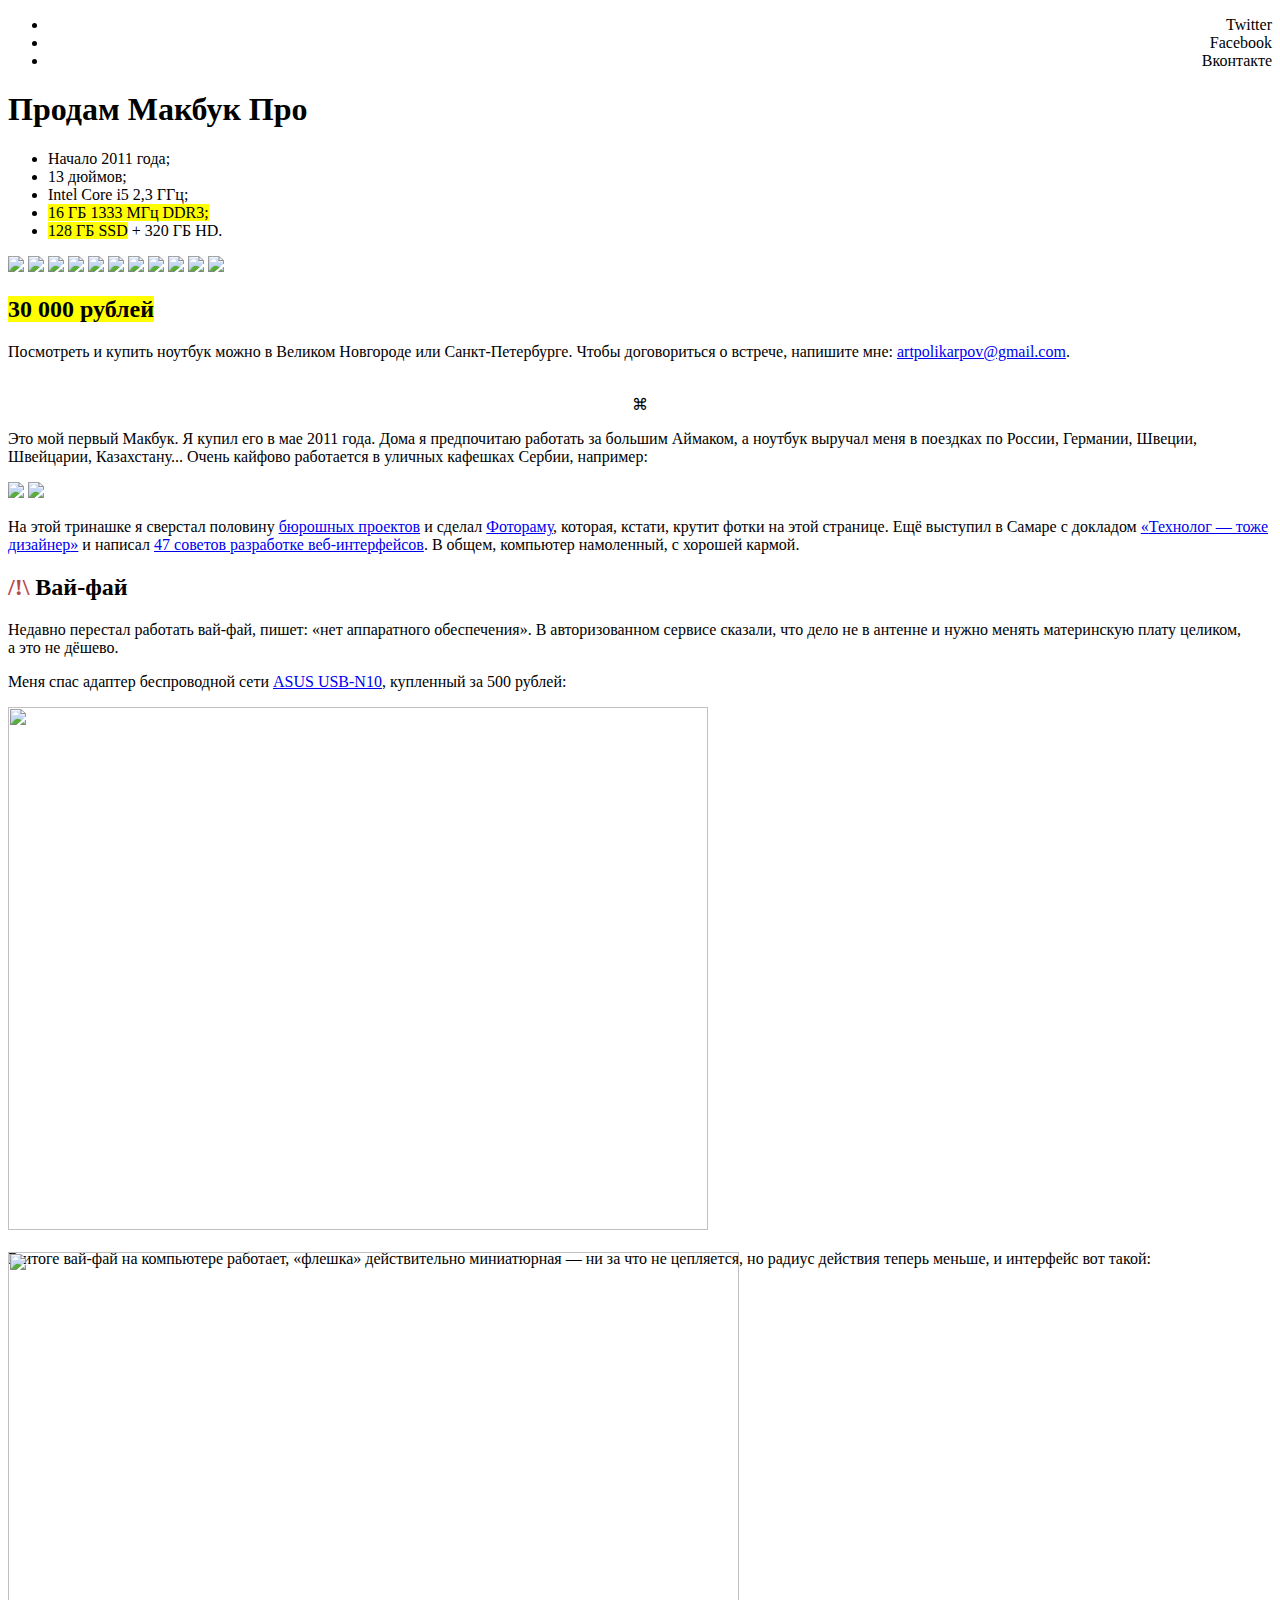
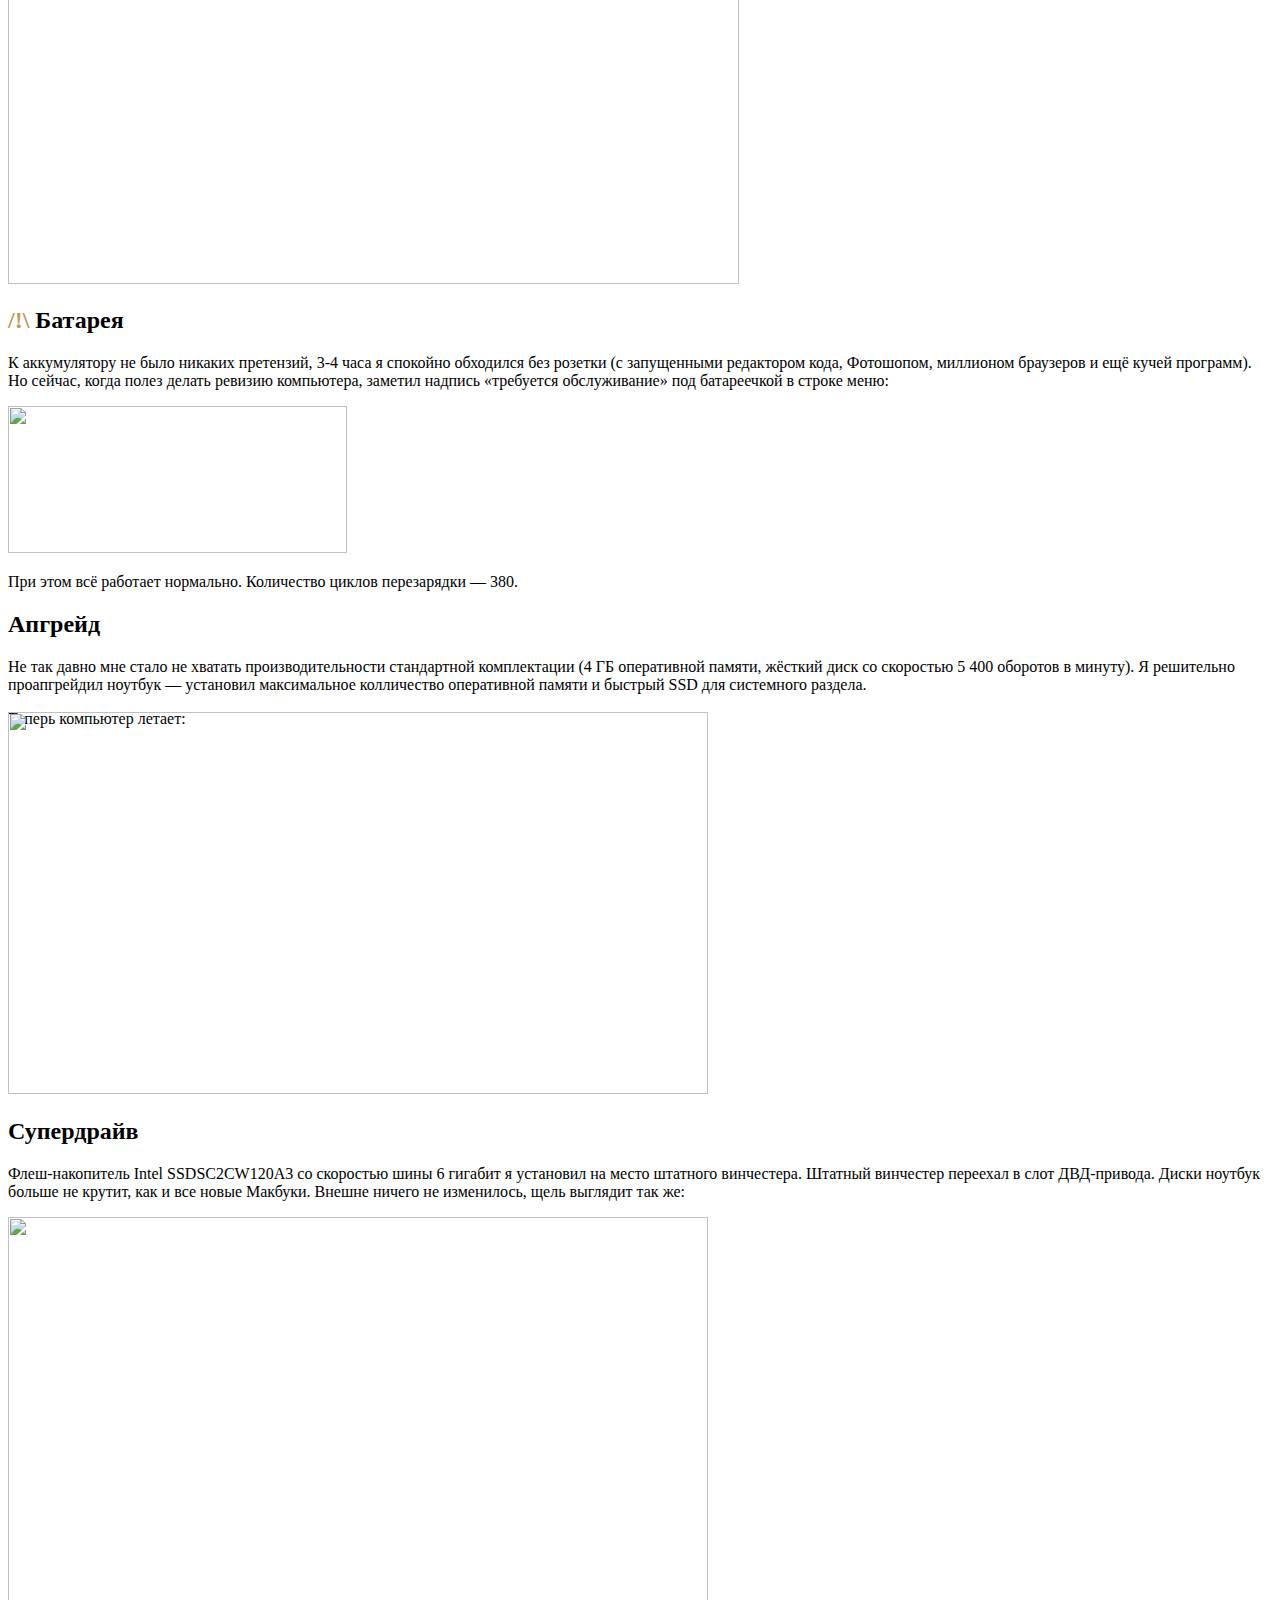
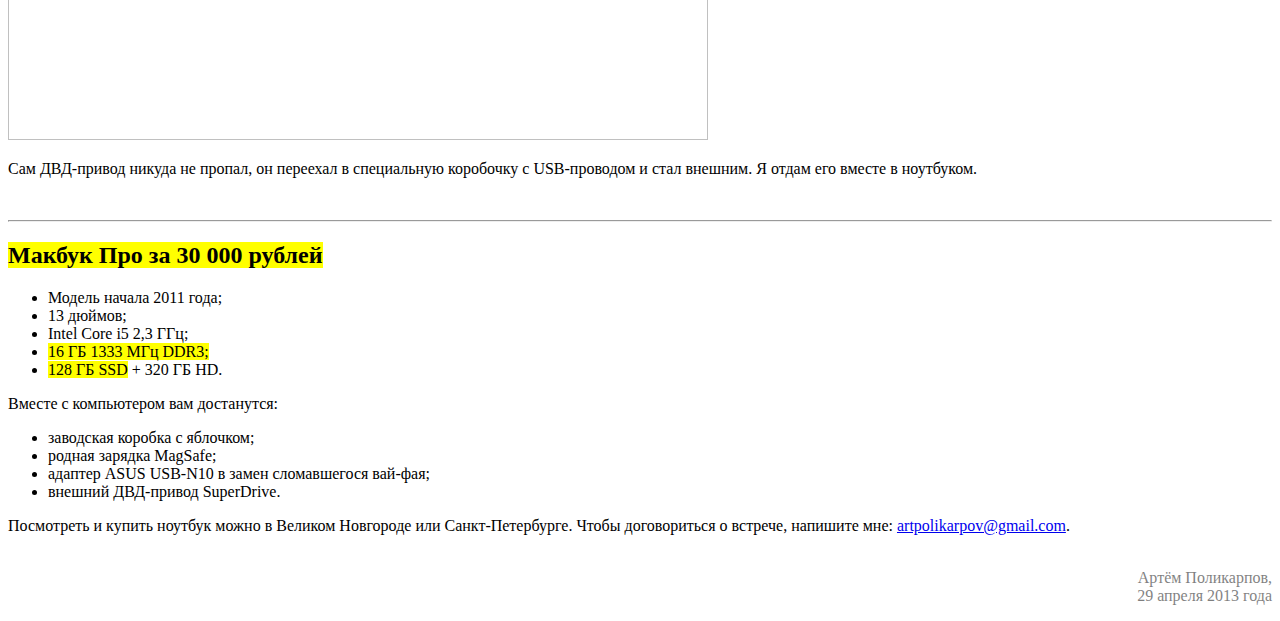
==== commit 2eb2b434: "Likes" ====
--- a/index.html
+++ b/index.html
@@ -34,8 +34,8 @@
 
 <div style="text-align: right;">
   <ul class="social-likes">
+    <li class="twitter" title="Поделиться ссылкой в Твиттере">Twitter</li>
     <li class="facebook" title="Поделиться ссылкой на Фейсбуке">Facebook</li>
-    <li class="twitter" title="Поделиться ссылкой в Твиттере">Twitter</li>
     <li class="vkontakte" title="Поделиться ссылкой во Вконтакте">Вконтакте</li>
   </ul>
 </div>
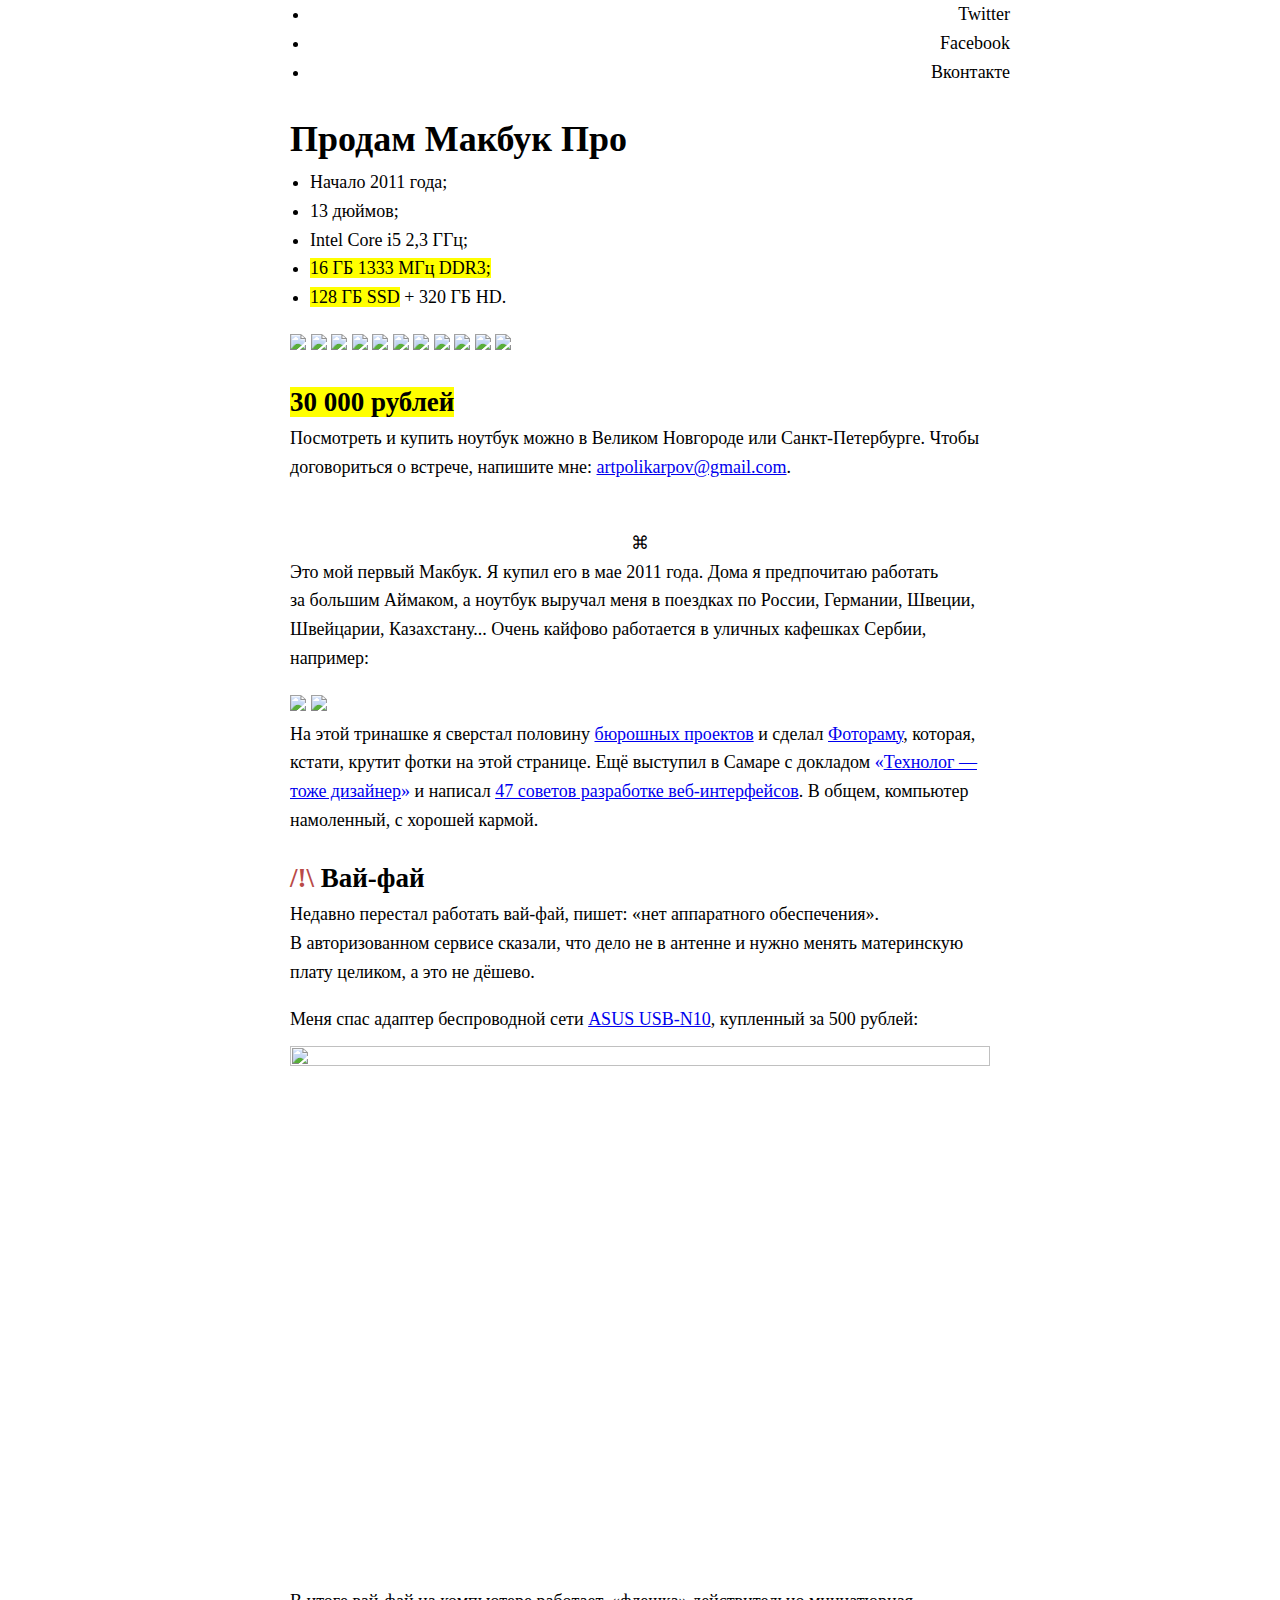
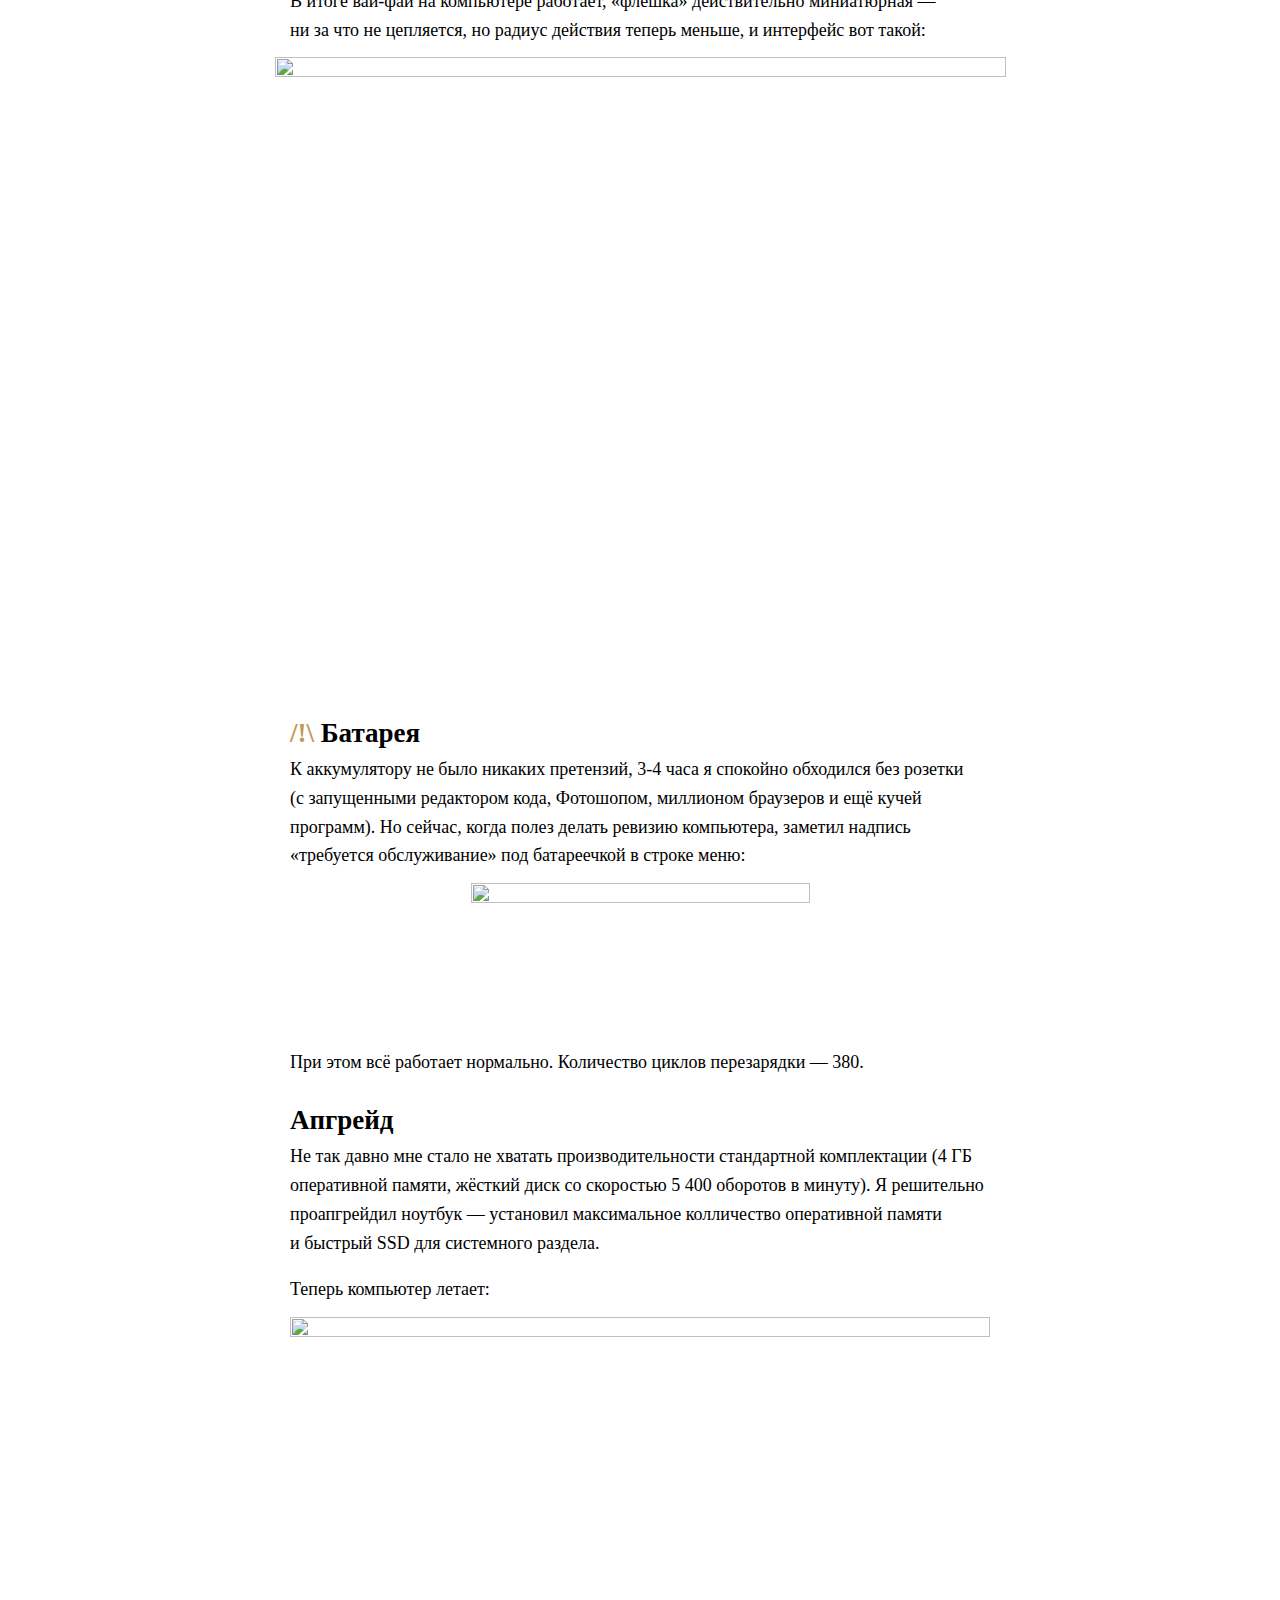
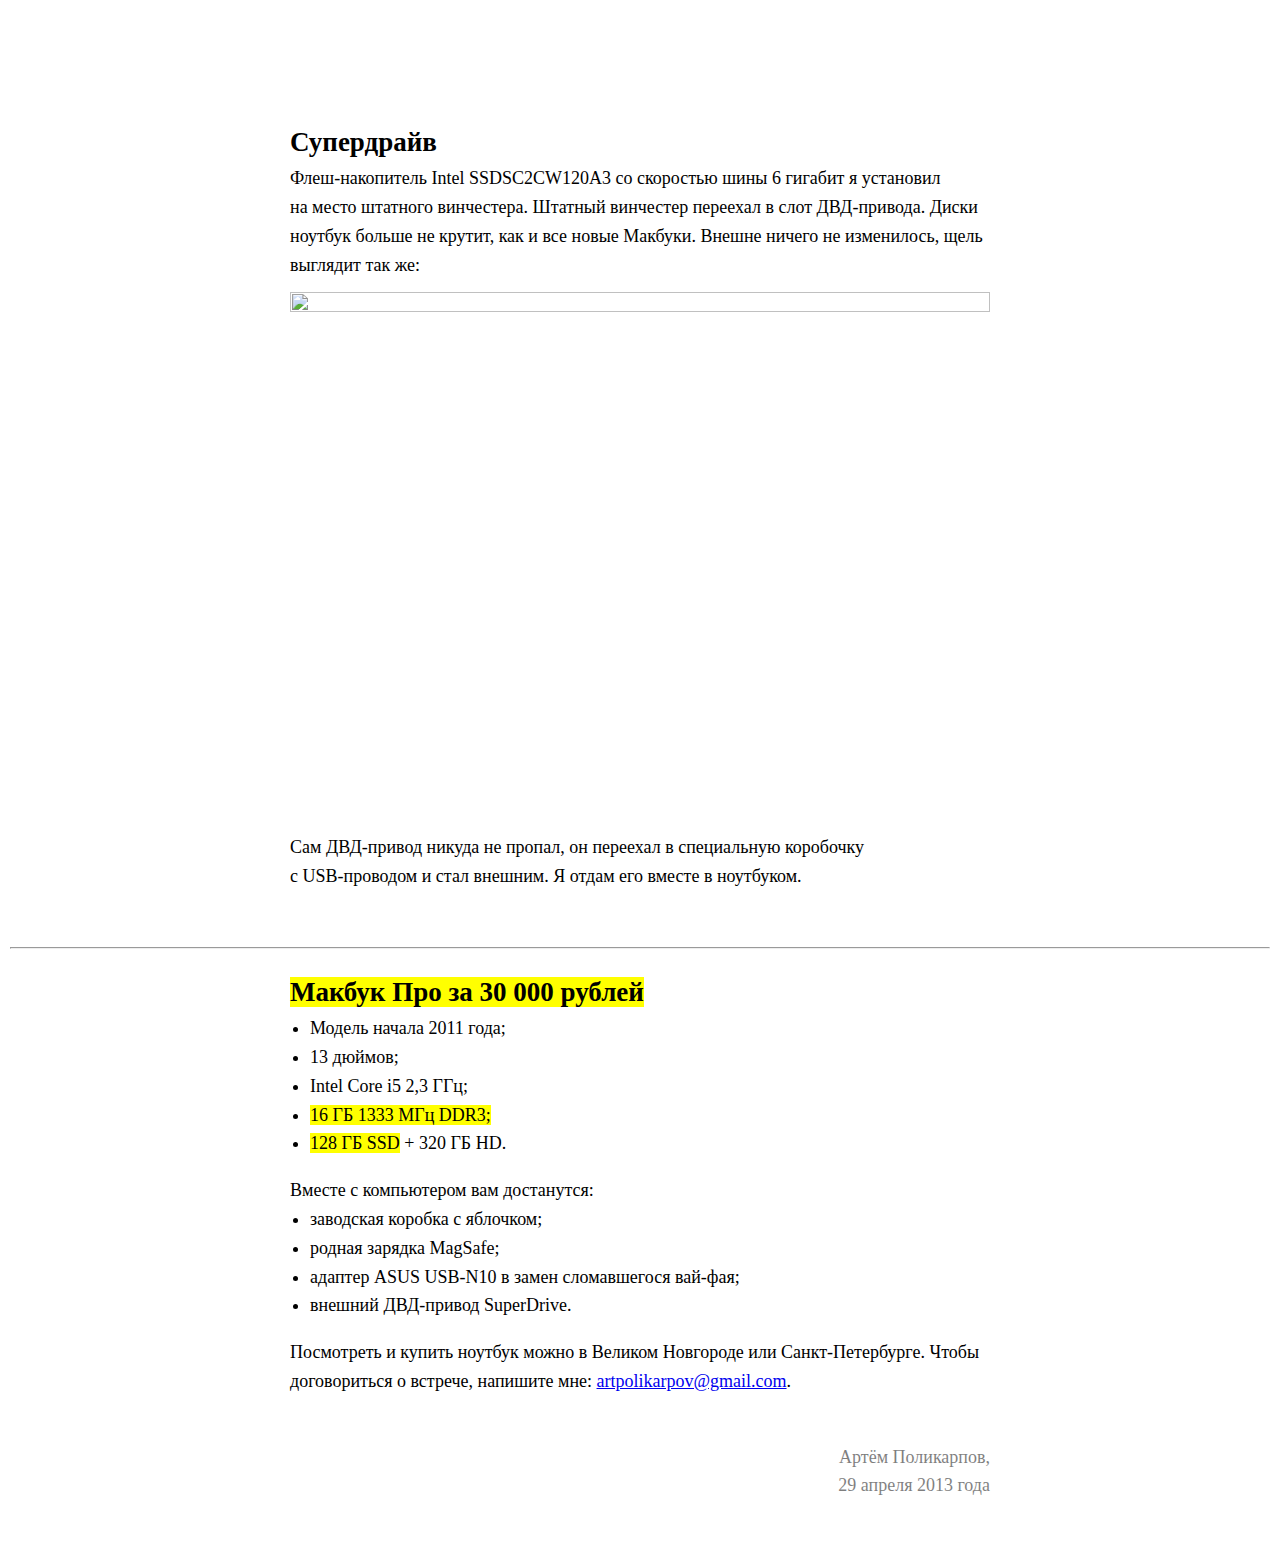
==== commit c79e3aa4: "aspectRatio" ====
--- a/index.html
+++ b/index.html
@@ -15,7 +15,7 @@
     $(function () {
       $('.my-fotorama').fotorama({
         width: '100%',
-        acpectRatio: 1000/747,
+        aspectRatio: 1000/747,
         fitToWindowHeight: true,
         background: 'none',
         shadows: false
--- a/styles/style.css
+++ b/styles/style.css
@@ -0,0 +1,53 @@
+body {
+  font-size: 18px;
+  line-height: 1.6;
+  margin: 0;
+  padding: 0 10px 40px;
+}
+
+h1, h2, h3 {
+  margin-bottom: 0;
+}
+
+p, ul, ol {
+  margin-top: 0;
+}
+
+.no-u {
+  text-decoration: none;
+}
+
+h1, h2, h3,
+p, ul, ol,
+.my-fotorama {
+  max-width: 700px;
+  margin-right: auto;
+  margin-left: auto;
+  position: relative;
+}
+
+p + ul, p + ol {
+  margin-top: -1em;
+}
+
+.fotorama {
+  max-width: 99999px;
+  margin-right: -10px;
+  margin-left: -10px;
+  margin-bottom: 1em;
+}
+
+p + .fotorama, p + .image {
+  margin-top: -.3em;
+}
+
+.image {
+  max-width: 99999px;
+  text-align: center;
+  position: static;
+}
+
+.image img {
+  max-width: 100%;
+  height: auto;
+}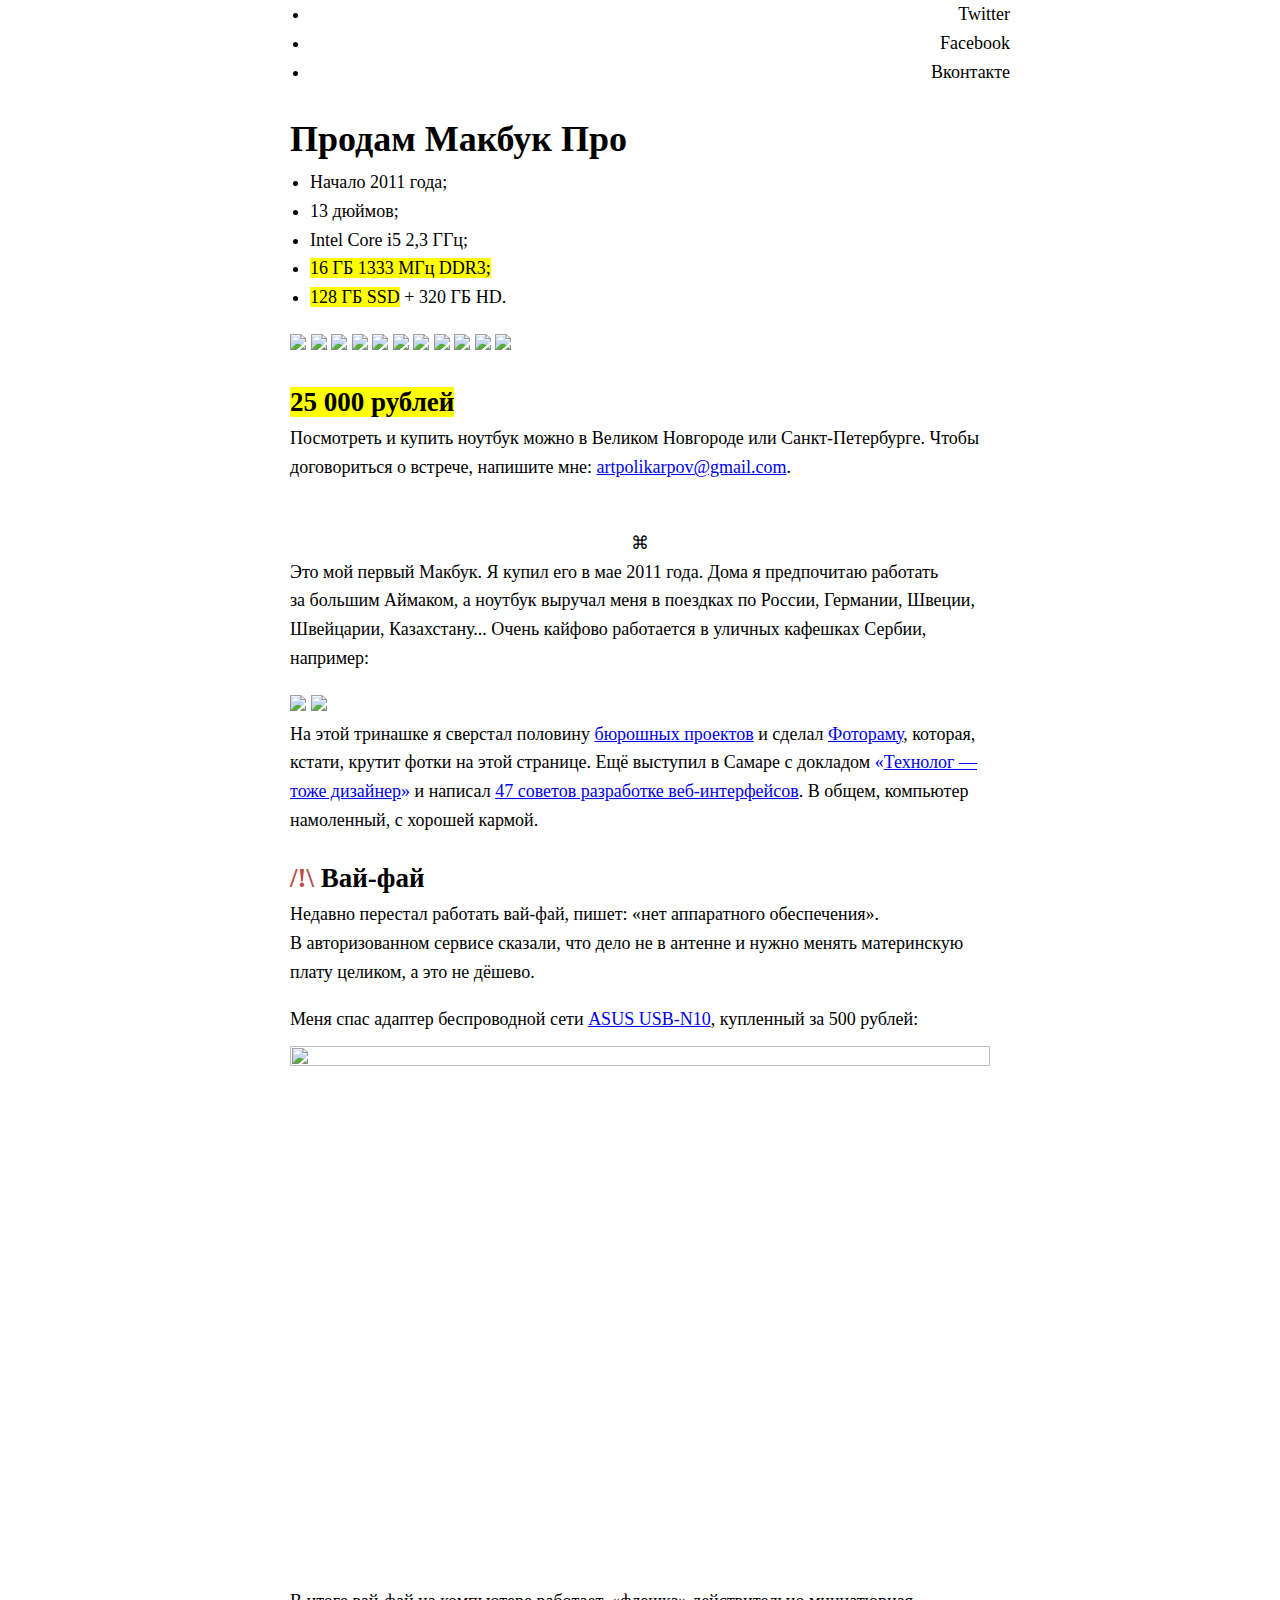
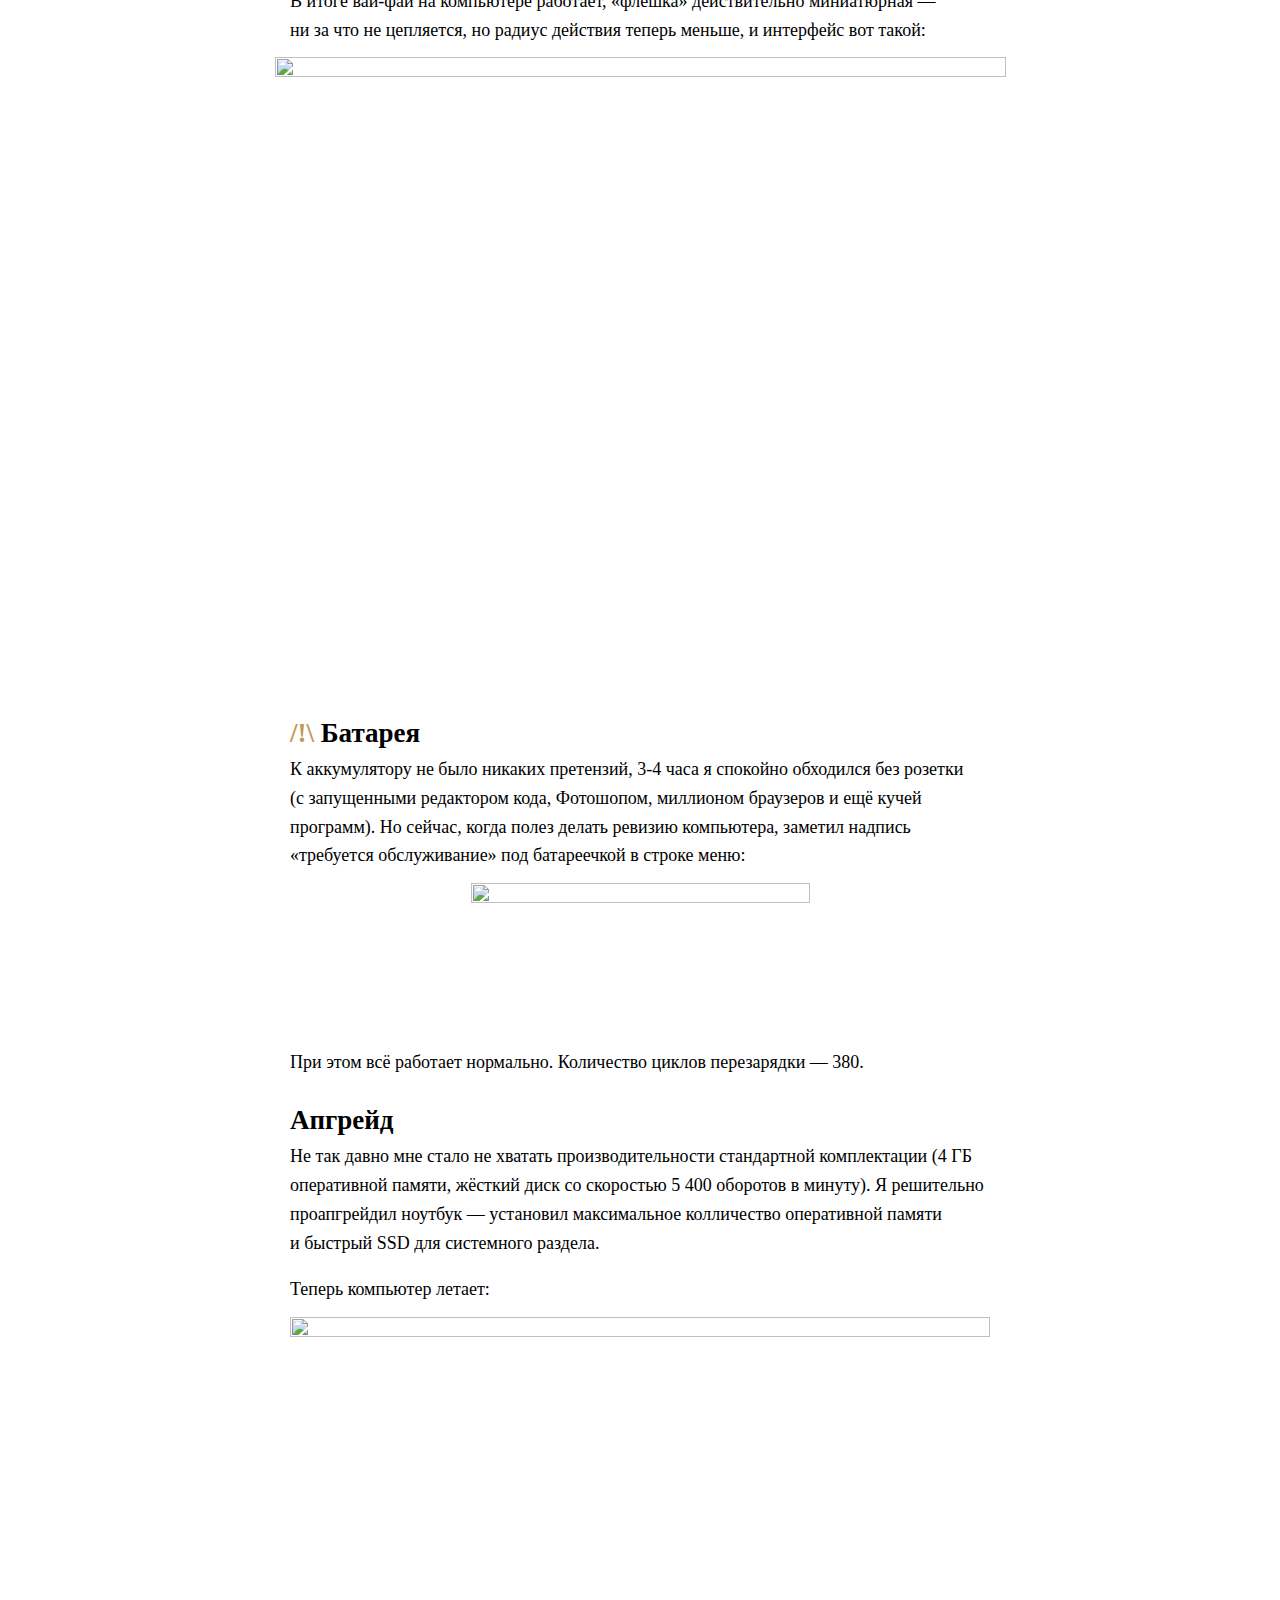
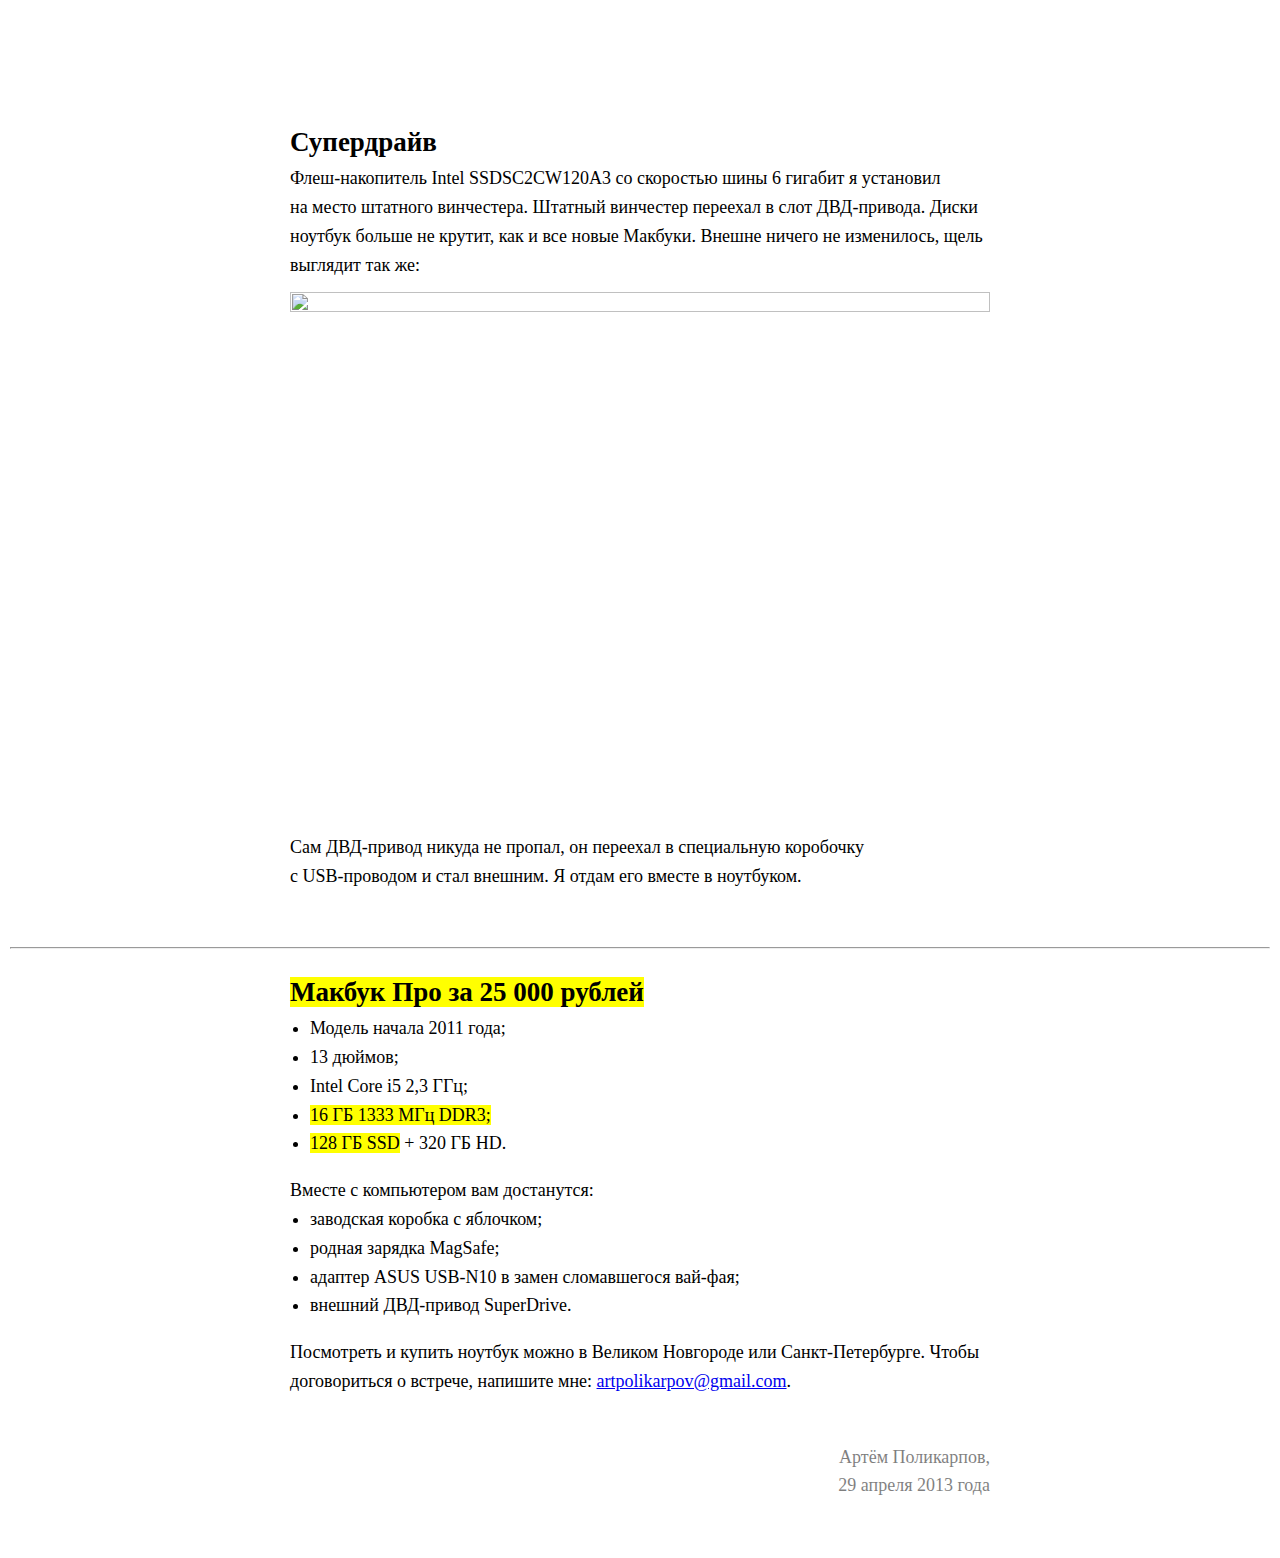
==== commit c72fe8f7: "30 → 25" ====
--- a/index.html
+++ b/index.html
@@ -16,6 +16,7 @@
       $('.my-fotorama').fotorama({
         width: '100%',
         aspectRatio: 1000/747,
+        maxHeight: 747,
         fitToWindowHeight: true,
         background: 'none',
         shadows: false
@@ -64,7 +65,7 @@
   <a href="images/fotorama/IMG_4309.jpg"><img src="images/fotorama/thumbs/IMG_4309.jpg"></a>
 </div>
 
-<h2><mark>30 000 рублей</mark></h2>
+<h2><mark>25 000 рублей</mark></h2>
 <p>Посмотреть и купить ноутбук можно в Великом Новгороде <nobr>или Санкт-Петербурге.</nobr>
   Чтобы договориться о встрече, напишите мне: <a href="mailto:artpolikarpov@gmail.com">artpolikarpov@gmail.com</a>.</p>
 
@@ -125,7 +126,7 @@
 
 <br>
 <hr>
-<h2><mark>Макбук Про за 30 000 рублей</mark></h2>
+<h2><mark>Макбук Про за 25 000 рублей</mark></h2>
 
 <ul>
   <li>Модель начала 2011 года;</li>
@@ -150,4 +151,4 @@
   Артём Поликарпов,<br>
   29 апреля 2013 года</p>
 </body>
-</html>+</html>
